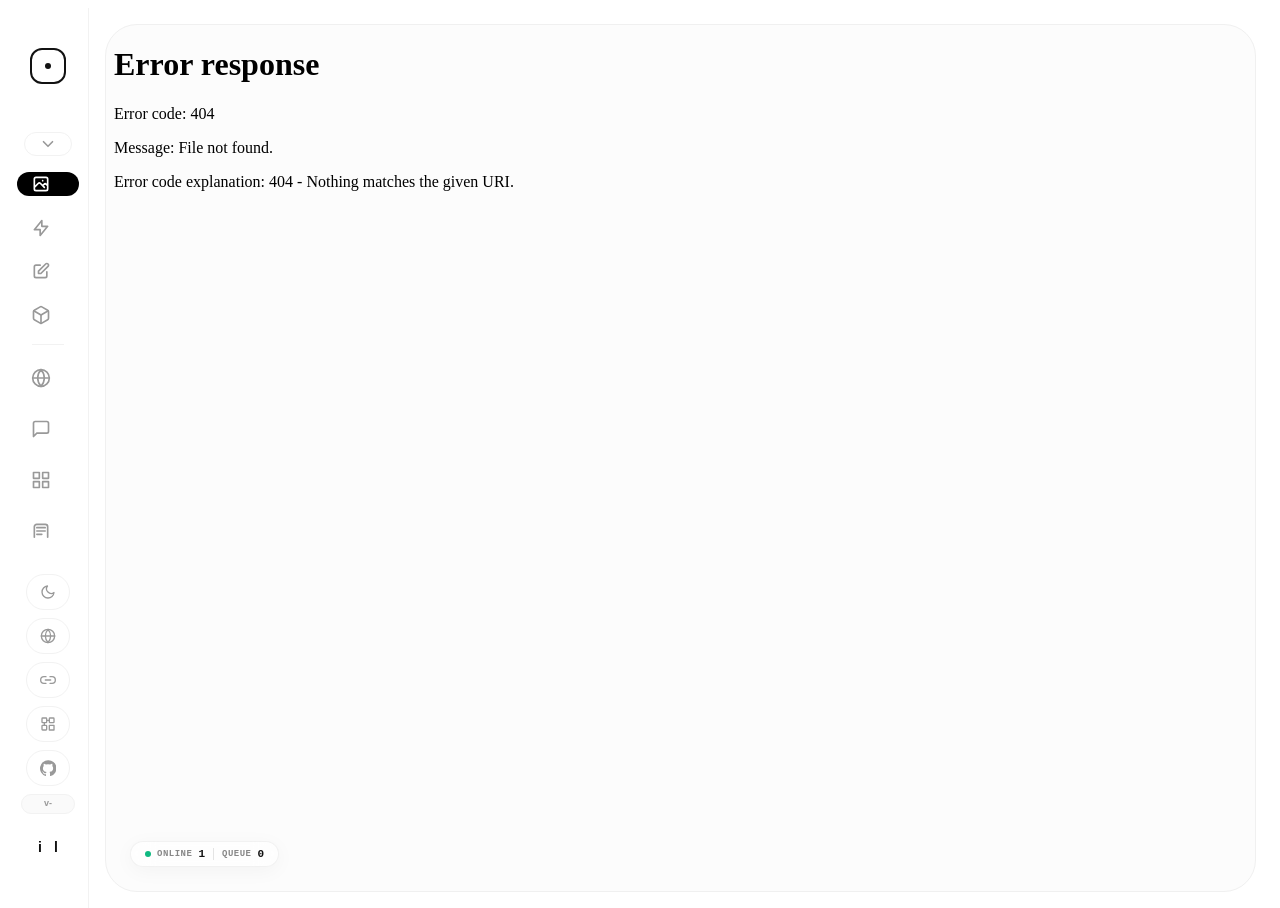
==== static/index.html @ 148c73e6 "feat: 提示词反推增强 + 焦点编辑 + 品牌更新 - 提示词反推支持 4 种风格(英文关键词/中文自然语言/Midjourney/一句话总结) - 反推生成的提示词节点记录来源图与风格,支持 ↻" ====
<!DOCTYPE html>
<html lang="zh-CN">

<head>
    <meta charset="UTF-8">
    <meta name="viewport" content="width=device-width, initial-scale=1.0">
    <link rel="icon" href="/static/images/logo.png" type="image/png">
    <title>AI Studio</title>
    <style>
        html.studio-route-booting body {
            visibility: hidden !important;
        }
    </style>
    <script>
        (function(){
            try {
                var theme = localStorage.getItem('studio_theme') || localStorage.getItem('canvas_theme') || 'light';
                if(theme === 'dark') {
                    document.documentElement.classList.add('studio-theme-dark');
                    document.documentElement.classList.add('theme-dark');
                }
                document.documentElement.classList.add('studio-route-booting');
            } catch(e) {}
        })();
    </script>
    <script src="/static/vendor/js/tailwindcss-cdn.js?v=2026.06.04"></script>
    <script src="/static/js/theme.js?v=2026.06.04"></script>
    <script src="/static/js/i18n.js?v=2026.06.04"></script>
    <style>
        @import url('/static/vendor/css/fonts.css?v=2026.06.04');

        /* 本地 Tailwind 工具类兜底：CDN 慢/未就绪时也能立刻给图标尺寸，避免首屏左侧栏空白 */
        .w-1\.5 { width: 0.375rem; }
        .h-1\.5 { height: 0.375rem; }
        .w-4 { width: 1rem; }
        .h-4 { height: 1rem; }
        .w-5 { width: 1.25rem; }
        .h-5 { height: 1.25rem; }
        .flex-shrink-0 { flex-shrink: 0; }
        .rounded-full { border-radius: 9999px; }
        .mb-12 { margin-bottom: 3rem; }
        .transition-colors { transition-property: color, background-color, border-color, fill, stroke; transition-duration: 150ms; transition-timing-function: cubic-bezier(0.4, 0, 0.2, 1); }
        .animate-pulse { animation: studio-pulse 2s cubic-bezier(0.4, 0, 0.6, 1) infinite; }
        @keyframes studio-pulse { 0%, 100% { opacity: 1; } 50% { opacity: .5; } }

        :root {
            --accent: #000000;
            --fluid-ease: cubic-bezier(0.3, 0, 0, 1);
            --bg: #ffffff;
            --sidebar-bg: #ffffff;
            --stage-bg: #fcfcfc;
            --border: #f2f2f2;
            --stage-border: #f0f0f0;
            --text: #121212;
            --muted: #999;
            --nav-hover-bg: #fafafa;
            --monitor-bg: rgba(255, 255, 255, 0.7);
            --monitor-border: rgba(0, 0, 0, 0.05);
            --monitor-shadow: rgba(0, 0, 0, 0.04);
            --divider: rgba(0, 0, 0, 0.1);
            --scrollbar: #d8d8d8;
            --scrollbar-hover: #c0c0c0;
            --author-name: #000;
            --social-icon: #ccc;
        }

        html.theme-dark,
        body.theme-dark {
            --bg: #0f141d;
            --sidebar-bg: #0f141d;
            --stage-bg: #111722;
            --border: #242d3b;
            --stage-border: #2a3444;
            --text: #e5e9f0;
            --muted: #8f9aab;
            --nav-hover-bg: #171d29;
            --monitor-bg: rgba(23, 29, 41, 0.82);
            --monitor-border: rgba(255, 255, 255, 0.08);
            --monitor-shadow: rgba(0, 0, 0, 0.3);
            --divider: rgba(255, 255, 255, 0.15);
            --scrollbar: #334155;
            --scrollbar-hover: #475569;
            --author-name: #e5e9f0;
            --social-icon: #64748b;
        }

        /* 极简滚动条 */
        html,
        body {
            overscroll-behavior: auto;
            height: 100%;
            overflow: hidden;
        }

        *::-webkit-scrollbar {
            width: 10px !important;
            height: 10px !important;
            background: transparent !important;
        }

        *::-webkit-scrollbar-track {
            background: transparent !important;
            border: none !important;
        }

        *::-webkit-scrollbar-thumb {
            background-color: var(--scrollbar) !important;
            border: 3px solid transparent !important;
            border-right-width: 3px !important;
            background-clip: padding-box !important;
            border-radius: 10px !important;
            min-height: 36px;
        }

        *::-webkit-scrollbar-thumb:hover {
            background-color: var(--scrollbar-hover) !important;
        }

        *::-webkit-scrollbar-corner {
            background: transparent !important;
        }

        * {
            scrollbar-width: thin !important;
            scrollbar-color: var(--scrollbar) transparent !important;
        }

        body {
            background: var(--bg);
            font-family: 'Space Grotesk', sans-serif;
            overflow: hidden;
            height: 100vh;
            color: var(--text);
            transition: background 0.3s, color 0.3s;
        }

        .app-shell {
            display: flex;
            width: 100%;
            height: 100vh;
            background: var(--bg);
            position: relative;
            transition: background 0.3s;
        }

        /* 侧边栏 */
        .sidebar {
            width: 80px;
            min-width: 80px;
            background: var(--sidebar-bg);
            display: flex;
            flex-direction: column;
            align-items: center;
            border-right: 1px solid var(--border);
            padding: 40px 0;
            transition: width 0.5s var(--fluid-ease) 0.5s, background 0.3s, border-color 0.3s;
            z-index: 50;
            overflow: hidden;
        }

        .sidebar:hover {
            width: 220px;
            transition-delay: 0s;
        }

        /* 首次加载时与 iframe 的 0.5s 淡入同步播放，避免侧栏"焊死"在原地造成视觉断层 */
        @keyframes sidebar-enter {
            from { opacity: 0; transform: translateX(-6px); }
            to { opacity: 1; transform: translateX(0); }
        }
        html:not(.studio-route-booting) .sidebar {
            animation: sidebar-enter 0.5s var(--fluid-ease);
        }

        .logo-ring {
            width: 36px;
            height: 36px;
            border: 2px solid var(--text);
            border-radius: 12px;
            background: transparent;
            padding: 0;
            color: var(--text);
            display: flex;
            align-items: center;
            justify-content: center;
            cursor: pointer;
            flex-shrink: 0;
            /* 仅保留 hover 真正会用到的属性过渡，避免 transition: all 因首屏属性补齐被意外触发 */
            transition: transform 0.6s var(--fluid-ease) 0.5s, border-radius 0.6s var(--fluid-ease) 0.5s, border-color 0.3s, background-color .18s, box-shadow .2s;
        }

        .sidebar:hover .logo-ring {
            transform: rotate(90deg);
            border-radius: 50%;
            transition-delay: 0s;
        }

        .logo-ring:hover,
        .logo-ring:focus-visible {
            background: var(--nav-hover-bg);
            border-color: var(--text);
            box-shadow: 0 0 0 4px rgba(148, 163, 184, .16), 0 10px 24px rgba(15, 23, 42, .08);
            outline: none;
        }

        .logo-ring:hover #logo-dot,
        .logo-ring:focus-visible #logo-dot {
            transform: scale(1.8);
        }

        .logo-ring:active {
            transform: scale(.94);
            transition-delay: 0s;
        }

        .sidebar:hover .logo-ring:active {
            transform: rotate(90deg) scale(.94);
        }

        #logo-dot {
            transition: transform .16s ease, background-color .16s ease, box-shadow .16s ease;
        }

        /* 导航项 */
        .nav-item {
            position: relative;
            width: 48px;
            height: 48px;
            margin: 10px 0;
            display: flex;
            align-items: center;
            justify-content: flex-start;
            border-radius: 18px;
            cursor: pointer;
            /* 只对 width 做带延迟的过渡（侧栏悬停展开效果）；background/color 不参与过渡，避免 active 切换时底色"流动" */
            transition: width 0.3s var(--fluid-ease) 0.5s;
            color: var(--muted);
            overflow: hidden;
            padding-left: 14px;
        }

        .sidebar:hover .nav-item {
            width: 190px;
            transition-delay: 0s;
        }

        .nav-item:hover {
            background: var(--nav-hover-bg);
            color: var(--text);
        }

        .nav-item.active {
            background: var(--accent);
            color: #fff;
        }

        html.theme-dark .nav-item.active,
        body.theme-dark .nav-item.active {
            background: #f1f5f9;
            color: #0f172a;
        }

        .nav-text {
            opacity: 0;
            margin-left: 16px;
            font-weight: 600;
            font-size: 14px;
            white-space: nowrap;
            transition: opacity 0.3s 0.5s;
        }

        .sidebar:hover .nav-text {
            opacity: 1;
            transition-delay: 0.1s;
        }

        .nav-fold-toggle {
            position: relative;
            width: 48px;
            height: 36px;
            margin: 0 0 6px;
            padding-left: 14px;
            border: 1px solid var(--border);
            border-radius: 16px;
            background: transparent;
            color: var(--muted);
            display: flex;
            align-items: center;
            justify-content: flex-start;
            cursor: pointer;
            overflow: hidden;
            transition: width 0.3s var(--fluid-ease) 0.5s, background-color 0.2s, color 0.2s, border-color 0.2s;
        }

        .sidebar:hover .nav-fold-toggle {
            width: 190px;
            transition-delay: 0s;
        }

        .nav-fold-toggle:hover {
            background: var(--nav-hover-bg);
            color: var(--text);
            border-color: var(--stage-border);
        }

        .nav-fold-icon {
            width: 18px;
            height: 18px;
            flex: 0 0 auto;
            transition: transform 0.25s var(--fluid-ease);
        }

        .nav-fold-toggle[aria-expanded="false"] .nav-fold-icon {
            transform: rotate(-90deg);
        }

        .nav-fold-group {
            width: 100%;
            max-height: 282px;
            opacity: 1;
            overflow: hidden;
            display: flex;
            flex-direction: column;
            align-items: center;
            transition: max-height 0.3s var(--fluid-ease), opacity 0.2s ease;
        }

        .nav-fold-group.is-collapsed {
            max-height: 0;
            opacity: 0;
            pointer-events: none;
        }

        .sidebar nav {
            width: 100%;
            min-height: 0;
            flex: 1 1 auto;
            overflow-y: auto;
            overflow-x: hidden;
            display: flex;
            flex-direction: column;
            align-items: center;
            padding: 0 0 6px;
            scrollbar-width: thin;
            scrollbar-color: rgba(148, 163, 184, .34) transparent;
        }

        .sidebar nav::-webkit-scrollbar { width: 4px; }
        .sidebar nav::-webkit-scrollbar-track { background: transparent; }
        .sidebar nav::-webkit-scrollbar-thumb {
            background: rgba(148, 163, 184, .34);
            border-radius: 999px;
        }

        /* 主舞台区 */
        .stage {
            flex: 1;
            background: var(--stage-bg);
            margin: 16px;
            border-radius: 32px;
            overflow: hidden;
            border: 1px solid var(--stage-border);
            position: relative;
            transition: background 0.3s, border-color 0.3s;
        }

        iframe {
            position: absolute;
            inset: 0;
            width: 100%;
            height: 100%;
            border: none;
            opacity: 0;
            transform: scale(1.02);
            filter: blur(4px);
            transition: all 0.5s var(--fluid-ease);
            pointer-events: none;
        }

        iframe.active {
            opacity: 1;
            transform: scale(1);
            filter: blur(0);
            pointer-events: auto;
        }

        /* 左下角监视器 */
        .nano-monitor {
            position: absolute;
            bottom: 24px;
            left: 24px;
            z-index: 100;
            display: flex;
            align-items: center;
            gap: 8px;
            background: var(--monitor-bg);
            backdrop-filter: blur(12px);
            padding: 6px 14px;
            border-radius: 16px;
            border: 1px solid var(--monitor-border);
            box-shadow: 0 4px 20px var(--monitor-shadow);
            font-family: monospace;
            transition: all 0.4s var(--fluid-ease);
        }

        .nano-monitor.is-busy {
            background: #000;
            color: #fff;
            border-color: rgba(255, 255, 255, 0.1);
            box-shadow: 0 8px 30px rgba(0, 0, 0, 0.2);
        }

        .stat-group {
            display: flex;
            align-items: center;
            gap: 6px;
            font-size: 11px;
            font-weight: 700;
            color: var(--text);
        }

        .nano-monitor.is-busy .stat-group {
            color: #fff;
        }

        .divider {
            width: 1px;
            height: 12px;
            background: var(--divider);
        }

        .is-busy .divider {
            background: rgba(255, 255, 255, 0.2);
        }

        .pulse-dot {
            width: 6px;
            height: 6px;
            border-radius: 50%;
            background: #10b981;
        }

        .spinner-nano {
            width: 10px;
            height: 10px;
            border: 2px solid rgba(255, 255, 255, 0.2);
            border-top-color: #fff;
            border-radius: 50%;
            animation: spin 0.8s linear infinite;
            display: none;
        }

        .is-busy .spinner-nano { display: block; }
        .is-busy .pulse-dot { display: none; }

        @keyframes spin {
            to { transform: rotate(360deg); }
        }

        .label-nano {
            text-transform: uppercase;
            letter-spacing: 0.5px;
            opacity: 0.5;
            font-size: 9px;
        }

        /* 作者组件 */
        .author-box {
            width: 100%;
            height: 60px;
            position: relative;
            display: flex;
            align-items: center;
            justify-content: center;
            overflow: hidden;
        }

        .dx-letter {
            position: absolute;
            font-size: 14px;
            font-weight: 800;
            color: var(--text);
            /* 只过渡 hover 时真正改的 transform/opacity，避免 all 触发延迟 */
            transition: transform 0.5s var(--fluid-ease) 0.4s, opacity 0.5s var(--fluid-ease) 0.4s;
            z-index: 10;
        }

        .letter-d { transform: translateX(-8px); }
        .letter-x { transform: translateX(8px); }

        .sidebar:hover .letter-d {
            transform: translateX(-120px);
            opacity: 0;
            transition-delay: 0s;
        }

        .sidebar:hover .letter-x {
            transform: translateX(120px);
            opacity: 0;
            transition-delay: 0s;
        }

        .author-content-wrap {
            display: flex;
            flex-direction: column;
            align-items: center;
            opacity: 0;
            transform: scale(0.9);
            transition: all 0.4s var(--fluid-ease) 0s;
            pointer-events: none;
        }

        .sidebar:hover .author-content-wrap {
            opacity: 1;
            transform: scale(1);
            transition-delay: 0.2s;
            pointer-events: auto;
        }

        .author-name-lite {
            font-size: 12px;
            font-weight: 700;
            margin-bottom: 8px;
            color: var(--author-name);
        }

        .social-row-lite { display: flex; gap: 12px; }

        .social-icon-lite {
            color: var(--social-icon);
            transition: color 0.2s, transform 0.2s;
        }

        .social-icon-lite:hover {
            color: var(--text);
            transform: translateY(-1px);
        }

        .side-actions {
            margin-top:12px;
            margin-bottom:12px;
            display:flex;
            flex-direction:column;
            align-items:center;
            gap:8px;
            width:100%;
            flex:0 0 auto;
        }

        .side-pill {
            width:44px;
            height:36px;
            border-radius:999px;
            background: transparent;
            border: 1px solid var(--border);
            color: var(--muted);
            display: flex;
            align-items: center;
            justify-content: center;
            cursor: pointer;
            /* 只过渡 hover/激活会改的属性，避免 all 触发延迟 */
            transition: width 0.3s var(--fluid-ease) 0.5s, gap 0.3s var(--fluid-ease) 0.5s, background-color 0.2s, color 0.2s, border-color 0.2s;
            flex-shrink: 0;
            overflow:hidden;
            gap:8px;
            position:relative;
        }

        .sidebar:hover .side-pill {
            width: 170px;
            transition-delay: 0s;
        }

        .side-pill:hover {
            background: var(--nav-hover-bg);
            color: var(--text);
            border-color: var(--stage-border);
        }

        .side-pill.active {
            background: var(--text);
            color: var(--bg);
            border-color: var(--text);
        }

        .side-pill.update-available {
            border-color:#22c55e;
            color:#16a34a;
            overflow:visible;
        }

        html.theme-dark .side-pill.update-available,
        body.theme-dark .side-pill.update-available {
            border-color:#86efac;
            color:#86efac;
        }

        .side-pill.update-available::after {
            content:"NEW";
            position:absolute;
            top:-7px;
            right:-9px;
            min-width:28px;
            height:16px;
            padding:0 5px;
            border-radius:999px;
            background:#22c55e;
            display:flex;
            align-items:center;
            justify-content:center;
            color:#fff;
            font-size:9px;
            font-weight:900;
            letter-spacing:.02em;
            box-shadow:0 6px 16px rgba(34,197,94,.28), 0 0 0 3px rgba(34,197,94,.12);
            pointer-events:none;
        }

        html.theme-dark .side-pill.update-available::after,
        body.theme-dark .side-pill.update-available::after {
            background:#4ade80;
            color:#052e16;
            box-shadow:0 6px 16px rgba(74,222,128,.22), 0 0 0 3px rgba(74,222,128,.12);
        }

        .side-pill svg { width: 16px; height: 16px; flex:0 0 auto; }
        .side-pill-text {
            opacity:0;
            max-width:0;
            font-size:12px;
            font-weight:800;
            letter-spacing:.02em;
            white-space:nowrap;
            overflow:hidden;
            transition: opacity 0.3s 0.5s, max-width 0.3s var(--fluid-ease) 0.5s;
        }
        .sidebar:hover .side-pill-text {
            opacity:1;
            max-width:120px;
            transition-delay:.15s;
        }
        /* 折叠态去除 gap，避免图标被推偏 */
        .side-pill { gap:0; }
        .sidebar:hover .side-pill { gap:8px; }

        .project-version-badge {
            width:44px;
            min-height:18px;
            padding:0 4px;
            border-radius:999px;
            border:1px solid var(--border);
            background:var(--nav-hover-bg);
            color:var(--muted);
            display:flex;
            align-items:center;
            justify-content:center;
            font-size:9px;
            font-weight:800;
            line-height:1;
            white-space:nowrap;
            overflow:hidden;
            cursor:pointer;
            transition:width 0.3s var(--fluid-ease) 0.5s, color .2s, border-color .2s, background-color .2s;
        }
        .project-version-badge:hover { color:var(--text); border-color:var(--accent, #6366f1); }
        .project-version-badge.checking { opacity:.6; animation:badge-pulse 1s ease-in-out infinite; }
        @keyframes badge-pulse { 0%,100%{opacity:.5;} 50%{opacity:1;} }

        .sidebar:hover .project-version-badge {
            width:170px;
            transition-delay:0s;
        }

        .project-version-full { display:none; }
        .sidebar:hover .project-version-compact { display:none; }
        .sidebar:hover .project-version-full { display:inline; }

        .update-now-btn {
            display:none;
            width:56px;
            min-height:24px;
            padding:0 7px;
            border-radius:999px;
            border:1px solid rgba(34,197,94,.35);
            background:rgba(34,197,94,.1);
            color:#16a34a;
            align-items:center;
            justify-content:center;
            gap:5px;
            font-size:9px;
            font-weight:900;
            overflow:hidden;
            transition:width 0.3s var(--fluid-ease) 0.5s, background-color .2s, color .2s, border-color .2s;
        }
        .update-now-btn.show { display:flex; }
        .sidebar:hover .update-now-btn { width:170px; transition-delay:0s; }
        .update-now-btn:hover { background:#16a34a; color:#fff; border-color:#16a34a; }
        .update-now-btn[disabled] { opacity:.7; cursor:wait; }
        .update-now-btn svg { display:none; width:14px; height:14px; flex:0 0 auto; }
        .sidebar:hover .update-now-btn svg { display:block; }
        .update-now-text {
            opacity:1;
            max-width:42px;
            white-space:nowrap;
            overflow:hidden;
            transition: opacity 0.3s 0.5s, max-width 0.3s var(--fluid-ease) 0.5s;
        }
        .update-action-prefix { display:none; }
        .update-version-full { display:none; }
        .sidebar:hover .update-version-compact { display:none; }
        .sidebar:hover .update-version-full { display:inline; }
        .sidebar:hover .update-action-prefix { display:inline; }
        .sidebar:hover .update-now-text { max-width:130px; transition-delay:.15s; }
        .update-now-btn.show + .project-version-badge { display:none; }
        html.theme-dark .update-now-btn,
        body.theme-dark .update-now-btn {
            border-color:rgba(134,239,172,.42);
            background:rgba(74,222,128,.12);
            color:#86efac;
        }
        html.theme-dark .update-now-btn:hover,
        body.theme-dark .update-now-btn:hover {
            background:#86efac;
            border-color:#86efac;
            color:#052e16;
        }

        @media (max-height: 760px) {
            .sidebar { padding: 18px 0 14px; }
            .logo-ring { margin-bottom: 16px !important; }
            .nav-item {
                height: 42px;
                margin: 5px 0;
                border-radius: 15px;
            }
            .nav-fold-toggle {
                height: 32px;
                margin-bottom: 4px;
                border-radius: 14px;
            }
            .nav-fold-group { max-height: 282px; }
            .side-actions {
                margin-top:8px;
                margin-bottom:0;
                gap:5px;
                padding-top:8px;
                border-top:1px solid var(--border);
            }
            .side-pill {
                height:30px;
                width:40px;
            }
            .project-version-badge { width:40px; min-height:16px; font-size:8px; }
            .update-now-btn.show { min-height:22px; width:48px; }
            .author-box { display:none; }
        }

        @media (max-height: 660px) {
            .sidebar { padding: 12px 0; }
            .logo-ring {
                width:32px;
                height:32px;
                border-radius:10px;
                margin-bottom:10px !important;
            }
            .nav-item {
                height:38px;
                margin:3px 0;
                border-radius:14px;
            }
            .nav-fold-toggle { height:30px; }
            .nav-fold-group { max-height: 252px; }
            .side-actions {
                gap:4px;
                padding-top:6px;
            }
            .side-pill {
                height:30px;
                width:38px;
            }
            .side-pill svg { width:15px; height:15px; }
            .project-version-badge,
            .update-now-btn.show { display:none; }
        }

        .studio-modal[hidden] {
            display:none !important;
        }

        .studio-modal {
            position:fixed;
            inset:0;
            z-index:500;
            display:flex;
            align-items:center;
            justify-content:center;
            padding:24px;
            background:rgba(15,23,42,.38);
            backdrop-filter:blur(10px);
        }

        .studio-modal-panel {
            width:min(560px, 100%);
            max-height:min(760px, calc(100vh - 48px));
            display:flex;
            flex-direction:column;
            overflow:hidden;
            border-radius:8px;
            border:1px solid rgba(15,23,42,.1);
            background:#fff;
            color:#111827;
            box-shadow:0 24px 70px rgba(15,23,42,.24);
        }

        .studio-modal-head {
            display:flex;
            align-items:flex-start;
            justify-content:space-between;
            gap:16px;
            padding:20px 20px 14px;
            border-bottom:1px solid #eef2f7;
        }

        .studio-modal-kicker {
            font-size:11px;
            font-weight:900;
            letter-spacing:.08em;
            color:#16a34a;
            text-transform:uppercase;
            margin-bottom:6px;
        }

        .studio-modal-title {
            font-size:20px;
            line-height:1.25;
            font-weight:900;
            margin:0;
            letter-spacing:0;
        }

        .studio-modal-close {
            width:32px;
            height:32px;
            border-radius:8px;
            border:1px solid #e5e7eb;
            background:#fff;
            color:#64748b;
            display:flex;
            align-items:center;
            justify-content:center;
            cursor:pointer;
            flex:0 0 auto;
        }

        .studio-modal-close:hover {
            color:#111827;
            border-color:#cbd5e1;
            background:#f8fafc;
        }

        .studio-modal-body {
            padding:18px 20px;
            overflow:auto;
        }

        .studio-modal-copy {
            margin:0 0 14px;
            color:#475569;
            font-size:13px;
            line-height:1.7;
        }

        .update-modal-summary {
            display:flex;
            align-items:flex-start;
            gap:10px;
            margin-top:16px;
            padding:12px;
            border:1px solid #e5e7eb;
            border-radius:8px;
            background:#f8fafc;
            color:#334155;
            font-size:12px;
            line-height:1.55;
        }

        .update-modal-summary strong {
            display:block;
            color:#111827;
            margin-bottom:2px;
            font-size:12px;
        }

        .update-modal-dot {
            width:9px;
            height:9px;
            margin-top:4px;
            border-radius:99px;
            background:#94a3b8;
            flex:0 0 auto;
        }

        .update-modal-summary.ok .update-modal-dot { background:#22c55e; }
        .update-modal-summary.warn .update-modal-dot { background:#f59e0b; }
        .update-modal-summary.fail .update-modal-dot { background:#ef4444; }

        /* 更新弹窗：双卡片需要更宽的面板，避免左右布局被裁剪 */
        #project-update-modal .studio-modal-panel { width:min(880px, 100%); max-height:min(840px, calc(100vh - 48px)); }
        .update-source-list { display:grid; grid-template-columns:1fr 1fr; gap:12px; margin-top:14px; align-items:stretch; }
        @media (max-width: 720px) { .update-source-list { grid-template-columns:1fr; } }
        .update-source-card { width:100%; min-width:0; border:1px solid #e5e7eb; border-radius:10px; background:#fff; color:#111827; text-align:left; padding:12px; display:flex; flex-direction:column; gap:10px; cursor:pointer; transition:border-color .16s ease, box-shadow .16s ease, transform .16s ease, background .16s ease; }
        .update-source-card:hover { transform:translateY(-1px); border-color:#cbd5e1; box-shadow:0 12px 28px rgba(15,23,42,.08); }
        .update-source-card.active { border-color:#16a34a; box-shadow:0 0 0 2px rgba(22,163,74,.20); background:#f0fdf4; }
        .update-source-head { display:flex; align-items:center; justify-content:space-between; gap:10px; }
        .update-source-title { min-width:0; display:flex; flex-direction:column; gap:4px; }
        .update-source-title strong { color:#111827; font-size:13px; line-height:1.2; font-weight:950; }
        .update-source-title span { color:#64748b; font-size:11px; line-height:1.35; font-weight:700; }
        .update-source-head-right { flex:0 0 auto; display:flex; align-items:center; gap:8px; }
        .update-source-check { display:none; flex:0 0 auto; width:22px; height:22px; border-radius:999px; background:#16a34a; color:#fff; align-items:center; justify-content:center; }
        .update-source-check svg { width:14px; height:14px; }
        .update-source-card.active .update-source-check { display:flex; }
        .update-source-badge { flex:0 0 auto; min-width:56px; height:24px; border-radius:999px; background:#f1f5f9; color:#64748b; display:flex; align-items:center; justify-content:center; padding:0 9px; font-size:10px; font-weight:900; }
        .update-source-badge.ok { background:#16a34a; color:#fff; }
        .update-source-badge.bad { background:#dc2626; color:#fff; }
        .connectivity-list { display:grid; gap:8px; min-width:0; }

        .connectivity-row {
            display:grid;
            grid-template-columns:12px minmax(0, 1fr) auto;
            align-items:center;
            gap:10px;
            min-height:42px;
            padding:9px 10px;
            border:1px solid #eef2f7;
            border-radius:8px;
            background:#fff;
        }
        .connectivity-row > div { min-width:0; }

        .connectivity-indicator {
            width:9px;
            height:9px;
            border-radius:99px;
            background:#94a3b8;
        }

        .connectivity-row.ok .connectivity-indicator { background:#22c55e; }
        .connectivity-row.fail .connectivity-indicator { background:#ef4444; }
        .connectivity-row.pending .connectivity-indicator {
            background:#94a3b8;
            animation: studio-pulse 1s ease-in-out infinite;
        }

        .connectivity-name {
            font-size:12px;
            font-weight:900;
            color:#111827;
            line-height:1.25;
        }

        .connectivity-url {
            margin-top:3px;
            max-width:100%;
            overflow:hidden;
            text-overflow:ellipsis;
            white-space:nowrap;
            font-size:10px;
            color:#94a3b8;
        }

        .connectivity-status {
            justify-self:end;
            font-size:11px;
            font-weight:900;
            color:#64748b;
            white-space:nowrap;
        }
        .connectivity-row.ok .connectivity-status { color:#16a34a; }
        .connectivity-row.fail .connectivity-status { color:#ef4444; }

        .connectivity-error {
            grid-column:2 / 4;
            margin-top:-4px;
            color:#ef4444;
            font-size:11px;
            line-height:1.45;
            word-break:break-word;
        }

        .studio-modal-actions {
            display:flex;
            justify-content:flex-end;
            gap:10px;
            padding:14px 20px 18px;
            border-top:1px solid #eef2f7;
            background:#fff;
        }

        .studio-modal-btn {
            min-height:36px;
            padding:0 14px;
            border-radius:8px;
            border:1px solid #e5e7eb;
            background:#fff;
            color:#334155;
            display:inline-flex;
            align-items:center;
            justify-content:center;
            gap:7px;
            font-size:12px;
            font-weight:900;
            cursor:pointer;
        }

        .studio-modal-btn svg {
            width:15px;
            height:15px;
            flex:0 0 auto;
        }

        .studio-modal-btn:hover {
            background:#f8fafc;
            border-color:#cbd5e1;
        }

        #connectivity-test-btn {
            border-color:rgba(37,99,235,.24);
            background:#eff6ff;
            color:#1d4ed8;
            transition:transform .16s ease, background-color .18s ease, border-color .18s ease, color .18s ease, box-shadow .18s ease;
        }

        #connectivity-test-btn:hover {
            transform:translateY(-1px);
            border-color:#2563eb;
            background:#2563eb;
            color:#fff;
            box-shadow:0 10px 22px rgba(37,99,235,.20);
        }

        #connectivity-test-btn:hover svg {
            transform:rotate(24deg);
        }

        #connectivity-test-btn:active {
            transform:translateY(0);
            box-shadow:0 5px 12px rgba(37,99,235,.16);
        }

        #connectivity-test-btn svg {
            transition:transform .18s ease;
        }

        .studio-modal-btn.primary {
            background:#111827;
            border-color:#111827;
            color:#fff;
        }

        .studio-modal-btn.primary:hover {
            background:#16a34a;
            border-color:#16a34a;
        }

        .studio-modal-btn[disabled] {
            opacity:.58;
            cursor:wait;
        }

        html.theme-dark .studio-modal,
        body.theme-dark .studio-modal {
            background:rgba(2,6,23,.56);
        }

        html.theme-dark .studio-modal-panel,
        body.theme-dark .studio-modal-panel,
        html.theme-dark .studio-modal-close,
        body.theme-dark .studio-modal-close,
        html.theme-dark .connectivity-row,
        body.theme-dark .connectivity-row,
        html.theme-dark .studio-modal-actions,
        body.theme-dark .studio-modal-actions,
        html.theme-dark .studio-modal-btn,
        body.theme-dark .studio-modal-btn {
            background:#111216;
            border-color:#25262b;
            color:#e8e8ea;
        }

        html.theme-dark .update-source-card,
        body.theme-dark .update-source-card {
            background:#111216;
            border-color:#25262b;
            color:#e8e8ea;
        }

        html.theme-dark .update-source-card.active,
        body.theme-dark .update-source-card.active {
            border-color:#22c55e;
            box-shadow:0 0 0 2px rgba(34,197,94,.35);
            background:rgba(34,197,94,.12);
        }

        html.theme-dark .studio-modal-head,
        body.theme-dark .studio-modal-head,
        html.theme-dark .studio-modal-actions,
        body.theme-dark .studio-modal-actions {
            border-color:#25262b;
        }

        html.theme-dark .studio-modal-copy,
        body.theme-dark .studio-modal-copy,
        html.theme-dark .connectivity-status,
        body.theme-dark .connectivity-status {
            color:#8f9aab;
        }

        html.theme-dark .update-modal-summary,
        body.theme-dark .update-modal-summary {
            background:#0c0d10;
            border-color:#25262b;
            color:#9aa6b8;
        }

        html.theme-dark .update-modal-summary strong,
        body.theme-dark .update-modal-summary strong,
        html.theme-dark .update-source-title strong,
        body.theme-dark .update-source-title strong,
        html.theme-dark .connectivity-name,
        body.theme-dark .connectivity-name {
            color:#e8e8ea;
        }

        html.theme-dark .update-source-title span,
        body.theme-dark .update-source-title span {
            color:#8f9aab;
        }

        html.theme-dark .studio-modal-btn.primary,
        body.theme-dark .studio-modal-btn.primary {
            background:#d8dee9;
            border-color:#d8dee9;
            color:#10141d;
        }

        html.theme-dark #connectivity-test-btn,
        body.theme-dark #connectivity-test-btn {
            background:rgba(96,165,250,.12);
            border-color:rgba(96,165,250,.34);
            color:#93c5fd;
        }

        html.theme-dark #connectivity-test-btn:hover,
        body.theme-dark #connectivity-test-btn:hover {
            background:#60a5fa;
            border-color:#60a5fa;
            color:#07111f;
            box-shadow:0 10px 24px rgba(96,165,250,.18);
        }

        html.theme-dark .studio-modal-btn.primary:hover,
        body.theme-dark .studio-modal-btn.primary:hover {
            background:#86efac;
            border-color:#86efac;
            color:#052e16;
        }

        @media (max-width: 640px) {
            .studio-modal {
                align-items:flex-end;
                padding:12px;
            }
            .studio-modal-panel {
                max-height:calc(100vh - 24px);
            }
            .studio-modal-actions {
                flex-wrap:wrap;
            }
            .studio-modal-btn {
                flex:1 1 130px;
            }
        }

        .sidebar.is-pinned {
            width: 220px;
            transition-delay: 0s;
        }
        .sidebar.is-pinned .logo-ring {
            transform: rotate(90deg);
            border-radius: 50%;
            transition-delay: 0s;
            background: var(--nav-hover-bg);
            color: var(--text);
            box-shadow: 0 0 0 4px rgba(148, 163, 184, .10);
        }
        .sidebar.is-pinned #logo-dot {
            background: var(--text) !important;
            transform: scale(1.35);
            box-shadow: 0 0 0 4px rgba(148, 163, 184, .16);
        }
        .sidebar.is-pinned .logo-ring:hover,
        .sidebar.is-pinned .logo-ring:focus-visible {
            box-shadow: 0 0 0 5px rgba(148, 163, 184, .14);
        }
        .sidebar.is-pinned .nav-item,
        .sidebar.is-pinned .nav-fold-toggle {
            width: 190px;
            transition-delay: 0s;
        }
        .sidebar.is-pinned .nav-text {
            opacity: 1;
            transition-delay: 0.1s;
        }
        .sidebar.is-pinned .letter-d {
            transform: translateX(-120px);
            opacity: 0;
            transition-delay: 0s;
        }
        .sidebar.is-pinned .letter-x {
            transform: translateX(120px);
            opacity: 0;
            transition-delay: 0s;
        }
        .sidebar.is-pinned .author-content-wrap {
            opacity: 1;
            transform: scale(1);
            transition-delay: 0.2s;
            pointer-events: auto;
        }
        .sidebar.is-pinned .side-pill {
            width: 170px;
            gap: 8px;
            transition-delay: 0s;
        }
        .sidebar.is-pinned .side-pill-text {
            opacity: 1;
            max-width: 120px;
            transition-delay: .15s;
        }
        .sidebar.is-pinned .project-version-badge,
        .sidebar.is-pinned .update-now-btn {
            width: 170px;
            transition-delay: 0s;
        }
        .sidebar.is-pinned .project-version-compact,
        .sidebar.is-pinned .update-version-compact {
            display: none;
        }
        .sidebar.is-pinned .project-version-full,
        .sidebar.is-pinned .update-version-full,
        .sidebar.is-pinned .update-action-prefix {
            display: inline;
        }
        .sidebar.is-pinned .update-now-btn svg {
            display: block;
        }
        .sidebar.is-pinned .update-now-text {
            max-width: 130px;
            transition-delay: .15s;
        }

        .sidebar.is-collapsing:hover {
            width: 80px;
        }
        .sidebar.is-collapsing:hover .logo-ring {
            transform: none;
            border-radius: 12px;
            background: transparent;
        }
        .sidebar.is-collapsing:hover .nav-item,
        .sidebar.is-collapsing:hover .nav-fold-toggle {
            width: 48px;
        }
        .sidebar.is-collapsing:hover .nav-text {
            opacity: 0;
        }
        .sidebar.is-collapsing:hover .letter-d {
            transform: translateX(-8px);
            opacity: 1;
        }
        .sidebar.is-collapsing:hover .letter-x {
            transform: translateX(8px);
            opacity: 1;
        }
        .sidebar.is-collapsing:hover .author-content-wrap {
            opacity: 0;
            transform: scale(0.9);
            pointer-events: none;
        }
        .sidebar.is-collapsing:hover .side-pill {
            width: 44px;
            gap: 0;
        }
        .sidebar.is-collapsing:hover .side-pill-text {
            opacity: 0;
            max-width: 0;
        }
        .sidebar.is-collapsing:hover .project-version-badge {
            width: 44px;
        }
        .sidebar.is-collapsing:hover .project-version-compact,
        .sidebar.is-collapsing:hover .update-version-compact {
            display: inline;
        }
        .sidebar.is-collapsing:hover .project-version-full,
        .sidebar.is-collapsing:hover .update-version-full,
        .sidebar.is-collapsing:hover .update-action-prefix {
            display: none;
        }
        .sidebar.is-collapsing:hover .update-now-btn {
            width: 56px;
        }
        .sidebar.is-collapsing:hover .update-now-btn svg {
            display: none;
        }
        .sidebar.is-collapsing:hover .update-now-text {
            max-width: 42px;
        }
    </style>
</head>

<body>

    <div class="app-shell">
        <aside class="sidebar" id="studioSidebar">
            <button class="logo-ring mb-12" id="sidebarLogoToggle" type="button" onclick="toggleSidebarPinned(event)" aria-pressed="false" title="固定导航栏">
                <div class="w-1.5 h-1.5 rounded-full transition-colors" id="logo-dot" style="background:var(--text)"></div>
            </button>

            <nav>
                <button class="nav-fold-toggle" id="local-nav-toggle" type="button" onclick="toggleLocalNav()" aria-expanded="true" title="折叠本地功能">
                    <svg class="nav-fold-icon" fill="none" stroke="currentColor" viewBox="0 0 24 24" stroke-width="2.2" stroke-linecap="round" stroke-linejoin="round" aria-hidden="true">
                        <polyline points="6 9 12 15 18 9"></polyline>
                    </svg>
                    <span class="nav-text" data-i18n="nav.localTools">本地功能</span>
                </button>

                <div class="nav-fold-group" id="local-nav-group">
                    <div class="nav-item active" onclick="switchUI(this, 'zimage')">
                        <svg class="w-5 h-5 flex-shrink-0" fill="none" stroke="currentColor" viewBox="0 0 24 24">
                            <path d="M4 16l4.586-4.586a2 2 0 012.828 0L16 16m-2-2l1.587-1.587a2 2 0 012.828 0L20 14m-6-6h.01M6 20h12a2 2 0 002-2V6a2 2 0 00-2-2H6a2 2 0 00-2 2v12a2 2 0 002 2z" stroke-width="2" stroke-linecap="round" stroke-linejoin="round"></path>
                        </svg>
                        <span class="nav-text" data-i18n="nav.textToImage">文生图</span>
                    </div>
                    <div class="nav-item" onclick="switchUI(this, 'enhance')">
                        <svg class="w-5 h-5 flex-shrink-0" fill="none" stroke="currentColor" viewBox="0 0 24 24">
                            <path d="M13 10V3L4 14h7v7l9-11h-7z" stroke-width="2" stroke-linecap="round" stroke-linejoin="round"></path>
                        </svg>
                        <span class="nav-text" data-i18n="nav.enhance">细节增强</span>
                    </div>
                    <div class="nav-item" onclick="switchUI(this, 'klein')">
                        <svg class="w-5 h-5 flex-shrink-0" fill="none" stroke="currentColor" viewBox="0 0 24 24">
                            <path d="M11 5H6a2 2 0 00-2 2v11a2 2 0 002 2h11a2 2 0 002-2v-5m-1.414-9.414a2 2 0 112.828 2.828L11.828 15H9v-2.828l8.586-8.586z" stroke-width="2" stroke-linecap="round" stroke-linejoin="round"></path>
                        </svg>
                        <span class="nav-text" data-i18n="nav.imageEdit">图片编辑</span>
                    </div>
                    <div class="nav-item" onclick="switchUI(this, 'angle')">
                        <svg class="w-5 h-5 flex-shrink-0" fill="none" stroke="currentColor" viewBox="0 0 24 24" stroke-width="2" stroke-linecap="round" stroke-linejoin="round">
                            <path d="M21 16V8a2 2 0 0 0-1-1.73l-7-4a2 2 0 0 0-2 0l-7 4A2 2 0 0 0 3 8v8a2 2 0 0 0 1 1.73l7 4a2 2 0 0 0 2 0l7-4A2 2 0 0 0 21 16z"></path>
                            <polyline points="3.27 6.96 12 12.01 20.73 6.96"></polyline>
                            <line x1="12" y1="22.08" x2="12" y2="12"></line>
                        </svg>
                        <span class="nav-text" data-i18n="nav.angle">角度控制</span>
                    </div>
                </div>

                <!-- 分隔线 -->
                <div style="width:32px;height:1px;background:var(--border);margin:8px auto;transition:background 0.3s;"></div>

                <div class="nav-item" onclick="switchUI(this, 'online')">
                    <svg class="w-5 h-5 flex-shrink-0" fill="none" stroke="currentColor" viewBox="0 0 24 24" stroke-width="2" stroke-linecap="round" stroke-linejoin="round">
                        <path d="M12 2a10 10 0 1 0 0 20A10 10 0 0 0 12 2z"></path>
                        <path d="M2 12h20M12 2a15.3 15.3 0 0 1 4 10 15.3 15.3 0 0 1-4 10 15.3 15.3 0 0 1-4-10 15.3 15.3 0 0 1 4-10z"></path>
                    </svg>
                    <span class="nav-text" data-i18n="nav.online">在线生图</span>
                </div>
                <div class="nav-item" onclick="switchUI(this, 'gpt-chat')">
                    <svg class="w-5 h-5 flex-shrink-0" fill="none" stroke="currentColor" viewBox="0 0 24 24" stroke-width="2" stroke-linecap="round" stroke-linejoin="round">
                        <path d="M21 15a2 2 0 0 1-2 2H7l-4 4V5a2 2 0 0 1 2-2h14a2 2 0 0 1 2 2z"></path>
                    </svg>
                    <span class="nav-text" data-i18n="nav.gpt">GPT 对话</span>
                </div>
                <div class="nav-item" onclick="switchUI(this, 'canvas')">
                    <svg class="w-5 h-5 flex-shrink-0" fill="none" stroke="currentColor" viewBox="0 0 24 24" stroke-width="2" stroke-linecap="round" stroke-linejoin="round">
                        <rect x="3" y="3" width="7" height="7"></rect>
                        <rect x="14" y="3" width="7" height="7"></rect>
                        <rect x="14" y="14" width="7" height="7"></rect>
                        <rect x="3" y="14" width="7" height="7"></rect>
                    </svg>
                    <span class="nav-text" data-i18n="nav.canvas">无限画布</span>
                </div>
                <div class="nav-item" onclick="switchUI(this, 'asset-manager')">
                    <svg class="w-5 h-5 flex-shrink-0" fill="none" stroke="currentColor" viewBox="0 0 24 24" stroke-width="2" stroke-linecap="round" stroke-linejoin="round">
                        <path d="M4 19.5V6.8A2.8 2.8 0 0 1 6.8 4h10.4A2.8 2.8 0 0 1 20 6.8v12.7"></path>
                        <path d="M7 8h10"></path>
                        <path d="M7 12h10"></path>
                        <path d="M7 16h6"></path>
                    </svg>
                    <span class="nav-text" data-i18n="nav.assetManager">素材库</span>
                </div>
            </nav>

            <div class="side-actions">
                <button class="side-pill" onclick="toggleTheme()" id="theme-toggle-btn" type="button" title="切换夜间模式">
                    <svg id="icon-moon" fill="none" stroke="currentColor" viewBox="0 0 24 24" stroke-width="2" stroke-linecap="round" stroke-linejoin="round">
                        <path d="M21 12.79A9 9 0 1 1 11.21 3 7 7 0 0 0 21 12.79z"></path>
                    </svg>
                    <svg id="icon-sun" style="display:none" fill="none" stroke="currentColor" viewBox="0 0 24 24" stroke-width="2" stroke-linecap="round" stroke-linejoin="round">
                        <circle cx="12" cy="12" r="5"></circle>
                        <line x1="12" y1="1" x2="12" y2="3"></line>
                        <line x1="12" y1="21" x2="12" y2="23"></line>
                        <line x1="4.22" y1="4.22" x2="5.64" y2="5.64"></line>
                        <line x1="18.36" y1="18.36" x2="19.78" y2="19.78"></line>
                        <line x1="1" y1="12" x2="3" y2="12"></line>
                        <line x1="21" y1="12" x2="23" y2="12"></line>
                        <line x1="4.22" y1="19.78" x2="5.64" y2="18.36"></line>
                        <line x1="18.36" y1="5.64" x2="19.78" y2="4.22"></line>
                    </svg>
                    <span class="side-pill-text" data-i18n="common.darkMode">黑夜模式</span>
                </button>
                <button class="side-pill" onclick="toggleLanguage()" id="lang-toggle-btn" type="button" title="Language">
                    <svg fill="none" stroke="currentColor" viewBox="0 0 24 24" stroke-width="2" stroke-linecap="round" stroke-linejoin="round">
                        <circle cx="12" cy="12" r="10"></circle>
                        <path d="M2 12h20"></path>
                        <path d="M12 2a15.3 15.3 0 0 1 4 10 15.3 15.3 0 0 1-4 10 15.3 15.3 0 0 1-4-10 15.3 15.3 0 0 1 4-10z"></path>
                    </svg>
                    <span class="side-pill-text" data-i18n="common.language">中文</span>
                </button>
                <button class="side-pill" onclick="switchUI(this, 'api-settings')" type="button" title="API 设置">
                    <svg fill="none" stroke="currentColor" viewBox="0 0 24 24" stroke-width="2" stroke-linecap="round" stroke-linejoin="round">
                        <path d="M15 7h3a5 5 0 0 1 0 10h-3"></path>
                        <path d="M9 17H6A5 5 0 0 1 6 7h3"></path>
                        <line x1="8" y1="12" x2="16" y2="12"></line>
                    </svg>
                    <span class="side-pill-text" data-i18n="common.apiSettings">API 设置</span>
                </button>
                <button class="side-pill" onclick="switchUI(this, 'comfyui-settings')" type="button" title="工作流设置">
                    <svg fill="none" stroke="currentColor" viewBox="0 0 24 24" stroke-width="2" stroke-linecap="round" stroke-linejoin="round">
                        <rect x="3" y="3" width="7" height="7" rx="1"></rect>
                        <rect x="14" y="3" width="7" height="7" rx="1"></rect>
                        <rect x="3" y="14" width="7" height="7" rx="1"></rect>
                        <path d="M14 14h7v7h-7z"></path>
                        <line x1="10" y1="6.5" x2="14" y2="6.5"></line>
                        <line x1="6.5" y1="10" x2="6.5" y2="14"></line>
                    </svg>
                    <span class="side-pill-text" data-i18n="common.comfyuiSettings">工作流设置</span>
                </button>
                <button id="github-entry-btn" class="side-pill" onclick="openProjectPage()" type="button" title="GitHub">
                    <svg fill="currentColor" stroke="none" viewBox="0 0 24 24" aria-hidden="true">
                        <path d="M12 .5a12 12 0 0 0-3.79 23.39c.6.11.82-.26.82-.58v-2.05c-3.34.73-4.04-1.42-4.04-1.42-.55-1.39-1.34-1.76-1.34-1.76-1.09-.75.08-.74.08-.74 1.21.09 1.85 1.25 1.85 1.25 1.07 1.83 2.81 1.3 3.5.99.11-.78.42-1.3.76-1.6-2.67-.3-5.47-1.33-5.47-5.93 0-1.31.47-2.38 1.24-3.22-.12-.3-.54-1.53.12-3.18 0 0 1.01-.32 3.3 1.23a11.45 11.45 0 0 1 6.01 0c2.29-1.55 3.3-1.23 3.3-1.23.66 1.65.24 2.88.12 3.18.77.84 1.24 1.91 1.24 3.22 0 4.61-2.81 5.63-5.49 5.93.43.37.81 1.1.81 2.22v3.29c0 .32.22.69.83.57A12 12 0 0 0 12 .5Z"></path>
                    </svg>
                    <span class="side-pill-text" data-i18n="common.project">项目主页</span>
                </button>
                <button id="update-now-btn" class="update-now-btn" onclick="runProjectUpdate()" type="button" title="一键更新">
                    <svg fill="none" stroke="currentColor" viewBox="0 0 24 24" stroke-width="2.2" stroke-linecap="round" stroke-linejoin="round" aria-hidden="true">
                        <path d="M21 12a9 9 0 1 1-2.64-6.36"></path>
                        <path d="M21 3v6h-6"></path>
                    </svg>
                    <span id="update-now-text" class="update-now-text" data-i18n="update.oneClick">一键更新</span>
                </button>
                <div id="project-version-badge" class="project-version-badge" title="点击检测更新" role="button" tabindex="0" onclick="checkForUpdates(true)" onkeydown="if(event.key==='Enter'||event.key===' '){event.preventDefault();checkForUpdates(true);}">v-</div>
            </div>

            <div class="author-box">
                <span class="dx-letter letter-d">i</span>
                <span class="dx-letter letter-x">l</span>

                <div class="author-content-wrap">
                    <div class="author-name-lite">ilililab</div>
                    <div class="social-row-lite">
                        <a href="https://www.ilililab.de" target="_blank" rel="noopener" class="social-icon-lite" title="官网">
                            <svg class="w-4 h-4" fill="currentColor" viewBox="0 0 24 24">
                                <path d="M12 2C6.48 2 2 6.48 2 12s4.48 10 10 10 10-4.48 10-10S17.52 2 12 2zm6.93 6h-2.95a15.65 15.65 0 00-1.38-3.56A8.03 8.03 0 0118.92 8zM12 4.04c.83 1.2 1.48 2.53 1.91 3.96h-3.82c.43-1.43 1.08-2.76 1.91-3.96zM4.26 14C4.1 13.36 4 12.69 4 12s.1-1.36.26-2h3.38c-.08.66-.14 1.32-.14 2 0 .68.06 1.34.14 2H4.26zm.82 2h2.95c.32 1.25.78 2.45 1.38 3.56A7.99 7.99 0 015.08 16zm2.95-8H5.08a7.99 7.99 0 014.33-3.56A15.65 15.65 0 008.03 8zM12 19.96c-.83-1.2-1.48-2.53-1.91-3.96h3.82c-.43 1.43-1.08 2.76-1.91 3.96zM14.34 14H9.66c-.09-.66-.16-1.32-.16-2 0-.68.07-1.35.16-2h4.68c.09.65.16 1.32.16 2 0 .68-.07 1.34-.16 2zm.25 5.56c.6-1.11 1.06-2.31 1.38-3.56h2.95a8.03 8.03 0 01-4.33 3.56zM16.36 14c.08-.66.14-1.32.14-2 0-.68-.06-1.34-.14-2h3.38c.16.64.26 1.31.26 2s-.1 1.36-.26 2h-3.38z" />
                            </svg>
                        </a>
                        <a href="https://www.instagram.com/ilililab" target="_blank" rel="noopener" class="social-icon-lite" title="Instagram">
                            <svg class="w-4 h-4" fill="currentColor" viewBox="0 0 24 24">
                                <path d="M12 2.163c3.204 0 3.584.012 4.85.07 3.252.148 4.771 1.691 4.919 4.919.058 1.265.069 1.645.069 4.849 0 3.205-.012 3.584-.069 4.849-.149 3.225-1.664 4.771-4.919 4.919-1.266.058-1.644.07-4.85.07-3.204 0-3.584-.012-4.849-.07-3.26-.149-4.771-1.699-4.919-4.92-.058-1.265-.07-1.644-.07-4.849 0-3.204.013-3.583.07-4.849.149-3.227 1.664-4.771 4.919-4.919 1.266-.057 1.645-.069 4.849-.069zM12 0C8.741 0 8.333.014 7.053.072 2.695.272.273 2.69.073 7.052.014 8.333 0 8.741 0 12c0 3.259.014 3.668.072 4.948.2 4.358 2.618 6.78 6.98 6.98C8.333 23.986 8.741 24 12 24c3.259 0 3.668-.014 4.948-.072 4.354-.2 6.782-2.618 6.979-6.98.059-1.28.073-1.689.073-4.948 0-3.259-.014-3.667-.072-4.947-.196-4.354-2.617-6.78-6.979-6.98C15.668.014 15.259 0 12 0zm0 5.838a6.162 6.162 0 100 12.324 6.162 6.162 0 000-12.324zM12 16a4 4 0 110-8 4 4 0 010 8zm6.406-11.845a1.44 1.44 0 100 2.881 1.44 1.44 0 000-2.881z" />
                            </svg>
                        </a>
                        <a href="https://x.com/ilililab" target="_blank" rel="noopener" class="social-icon-lite" title="X">
                            <svg class="w-4 h-4" fill="currentColor" viewBox="0 0 24 24">
                                <path d="M18.244 2.25h3.308l-7.227 8.26 8.502 11.24H16.17l-5.214-6.817L4.99 21.75H1.68l7.73-8.835L1.254 2.25H8.08l4.713 6.231zm-1.161 17.52h1.833L7.084 4.126H5.117z" />
                            </svg>
                        </a>
                    </div>
                </div>
            </div>
        </aside>
        <script>
            /* 在侧栏 DOM 解析完后立即把 active 类移到当前页对应的入口，避免首屏先在文生图上闪一下 */
            (function(){
                try {
                    var pageId = localStorage.getItem('studio_active_page');
                    if(pageId && pageId !== 'zimage') {
                        document.querySelectorAll('.nav-item.active, .side-pill.active').forEach(function(n){
                            n.classList.remove('active');
                        });
                        var target = document.querySelector('[onclick*="\'' + pageId + '\'"]');
                        if(target) target.classList.add('active');
                    }
                } catch(e) {}
            })();
        </script>

        <main class="stage">
            <iframe id="frame-zimage" data-src="/static/zimage.html?v=2026.06.04" class="active" scrolling="yes"></iframe>
            <iframe id="frame-enhance" data-src="/static/enhance.html?v=2026.06.04" scrolling="yes"></iframe>
            <iframe id="frame-klein" data-src="/static/klein.html?v=2026.06.04" scrolling="yes"></iframe>
            <iframe id="frame-angle" data-src="/static/angle.html?v=2026.06.04" scrolling="yes"></iframe>
            <iframe id="frame-online" data-src="/static/online.html?v=2026.06.04" scrolling="yes"></iframe>
            <iframe id="frame-gpt-chat" data-src="/static/gpt-chat.html?v=2026.06.04" scrolling="yes"></iframe>
            <iframe id="frame-canvas" data-src="/static/canvas.html?v=2026.06.04" scrolling="yes"></iframe>
            <iframe id="frame-asset-manager" data-src="/static/asset-manager.html?v=2026.06.04" scrolling="yes"></iframe>
            <iframe id="frame-api-settings" data-src="/static/api-settings.html?v=2026.06.04" scrolling="yes"></iframe>
            <iframe id="frame-comfyui-settings" data-src="/static/comfyui-settings.html?v=2026.06.04" scrolling="yes"></iframe>

            <div class="nano-monitor" id="nano-monitor">
                <div class="stat-group">
                    <div class="pulse-dot animate-pulse"></div>
                    <div class="spinner-nano"></div>
                    <span class="label-nano">ONLINE</span>
                    <span id="online-val">1</span>
                </div>
                <div class="divider"></div>
                <div class="stat-group">
                    <span class="label-nano">QUEUE</span>
                    <span id="queue-val">0</span>
                </div>
            </div>
        </main>
    </div>

    <div id="project-update-modal" class="studio-modal" hidden role="dialog" aria-modal="true" aria-labelledby="project-update-title">
        <div class="studio-modal-panel">
            <div class="studio-modal-head">
                <div>
                    <div class="studio-modal-kicker" data-i18n="update.available">发现更新</div>
                    <h2 id="project-update-title" class="studio-modal-title">一键更新</h2>
                </div>
                <button class="studio-modal-close" type="button" onclick="closeProjectUpdateModal()" title="关闭" aria-label="关闭">
                    <svg fill="none" stroke="currentColor" viewBox="0 0 24 24" stroke-width="2.2" stroke-linecap="round" stroke-linejoin="round" aria-hidden="true">
                        <line x1="18" y1="6" x2="6" y2="18"></line>
                        <line x1="6" y1="6" x2="18" y2="18"></line>
                    </svg>
                </button>
            </div>
            <div class="studio-modal-body">
                <p id="project-update-copy" class="studio-modal-copy"></p>
                <div id="update-source-list" class="update-source-list">
                    <button id="update-source-github" class="update-source-card" type="button" data-update-source="github" onclick="setUpdateSource('github')">
                        <div class="update-source-head">
                            <div class="update-source-title">
                                <strong>GitHub 下载源</strong>
                                <span>GitHub API / raw 文件 / GitHub 网页，Google 仅作外网参考。</span>
                            </div>
                            <div class="update-source-head-right">
                                <span class="update-source-check" aria-hidden="true">
                                    <svg viewBox="0 0 24 24" fill="none" stroke="currentColor" stroke-width="3" stroke-linecap="round" stroke-linejoin="round"><polyline points="20 6 9 17 4 12"></polyline></svg>
                                </span>
                                <span class="update-source-badge">待测试</span>
                            </div>
                        </div>
                        <div class="connectivity-list" data-connectivity-source="github"></div>
                    </button>
                    <button id="update-source-modelscope" class="update-source-card" type="button" data-update-source="modelscope" onclick="setUpdateSource('modelscope')">
                        <div class="update-source-head">
                            <div class="update-source-title">
                                <strong>ModelScope 下载源</strong>
                                <span>ModelScope 空间与版本文件，适合国内网络。</span>
                            </div>
                            <div class="update-source-head-right">
                                <span class="update-source-check" aria-hidden="true">
                                    <svg viewBox="0 0 24 24" fill="none" stroke="currentColor" stroke-width="3" stroke-linecap="round" stroke-linejoin="round"><polyline points="20 6 9 17 4 12"></polyline></svg>
                                </span>
                                <span class="update-source-badge">待测试</span>
                            </div>
                        </div>
                        <div class="connectivity-list" data-connectivity-source="modelscope"></div>
                    </button>
                </div>
                <div id="project-update-summary" class="update-modal-summary warn">
                    <span class="update-modal-dot" aria-hidden="true"></span>
                    <div>
                        <strong id="project-update-summary-title">建议先测试连通性</strong>
                        <span id="project-update-summary-text"></span>
                    </div>
                </div>
            </div>
            <div class="studio-modal-actions">
                <button id="connectivity-test-btn" class="studio-modal-btn" type="button" onclick="runUpdateConnectivityTest()">
                    <svg fill="none" stroke="currentColor" viewBox="0 0 24 24" stroke-width="2.2" stroke-linecap="round" stroke-linejoin="round" aria-hidden="true">
                        <path d="M21 12a9 9 0 1 1-2.64-6.36"></path>
                        <path d="M21 3v6h-6"></path>
                    </svg>
                    <span id="connectivity-test-text">测试连通性</span>
                </button>
                <button class="studio-modal-btn" type="button" onclick="closeProjectUpdateModal()">
                    <span id="project-update-cancel-text">取消</span>
                </button>
                <button id="project-update-confirm-btn" class="studio-modal-btn primary" type="button" onclick="confirmProjectUpdate()">
                    <svg fill="none" stroke="currentColor" viewBox="0 0 24 24" stroke-width="2.2" stroke-linecap="round" stroke-linejoin="round" aria-hidden="true">
                        <path d="M21 12a9 9 0 1 1-2.64-6.36"></path>
                        <path d="M21 3v6h-6"></path>
                    </svg>
                    <span id="project-update-confirm-text">开始更新</span>
                </button>
            </div>
        </div>
    </div>

    <script>
        function generateUUID() {
            if (typeof crypto !== 'undefined' && crypto.randomUUID) {
                try { return crypto.randomUUID(); } catch (e) { }
            }
            return 'xxxxxxxx-xxxx-4xxx-yxxx-xxxxxxxxxxxx'.replace(/[xy]/g, function (c) {
                var r = Math.random() * 16 | 0, v = c == 'x' ? r : (r & 0x3 | 0x8);
                return v.toString(16);
            });
        }
        const CID = localStorage.getItem("client_id") || generateUUID();
        localStorage.setItem("client_id", CID);
        const ACTIVE_PAGE_KEY = 'studio_active_page';
        const LOCAL_NAV_COLLAPSED_KEY = 'studio_local_nav_collapsed';
        const SIDEBAR_PINNED_KEY = 'studio_sidebar_pinned';
        const DEFAULT_PAGE_ID = 'zimage';
        const PAGE_IDS = ['zimage','enhance','klein','angle','online','gpt-chat','canvas','asset-manager','api-settings','comfyui-settings'];
        const LOCAL_PAGE_IDS = ['zimage','enhance','klein','angle'];
        const PROJECT_URL = 'https://github.com/hero8152/Infinite-Canvas';
        let appInfo = { version:'', repo_url:PROJECT_URL, version_url:'https://raw.githubusercontent.com/hero8152/Infinite-Canvas/main/VERSION' };
        let updateConnectivityResult = null;
        let projectUpdateRunning = false;
        let projectUpdateAbort = null;  // 当前更新请求的 AbortController，便于用户中途取消
        let updateSource = localStorage.getItem('studio_update_source') || 'github';

        function setSidebarPinned(pinned, options = {}) {
            const sidebar = document.getElementById('studioSidebar');
            const logo = document.getElementById('sidebarLogoToggle');
            if(!sidebar) return;
            sidebar.classList.toggle('is-pinned', pinned);
            if(!pinned) {
                sidebar.classList.add('is-collapsing');
                window.setTimeout(() => sidebar.classList.remove('is-collapsing'), 360);
            } else {
                sidebar.classList.remove('is-collapsing');
            }
            if(logo) {
                logo.setAttribute('aria-pressed', pinned ? 'true' : 'false');
                logo.title = pinned ? '收起导航栏' : '固定导航栏';
            }
            if(!options.skipRemember) localStorage.setItem(SIDEBAR_PINNED_KEY, pinned ? '1' : '0');
        }

        function toggleSidebarPinned(event) {
            event?.preventDefault?.();
            event?.stopPropagation?.();
            const sidebar = document.getElementById('studioSidebar');
            setSidebarPinned(!sidebar?.classList.contains('is-pinned'));
        }

        function restoreSidebarPinned() {
            setSidebarPinned(localStorage.getItem(SIDEBAR_PINNED_KEY) === '1', { skipRemember:true });
        }

        function setLocalNavCollapsed(collapsed, options = {}) {
            const group = document.getElementById('local-nav-group');
            const toggle = document.getElementById('local-nav-toggle');
            if(group) group.classList.toggle('is-collapsed', collapsed);
            if(toggle) {
                toggle.setAttribute('aria-expanded', collapsed ? 'false' : 'true');
                toggle.title = collapsed ? '展开本地功能' : '折叠本地功能';
            }
            if(!options.skipRemember) localStorage.setItem(LOCAL_NAV_COLLAPSED_KEY, collapsed ? '1' : '0');
        }

        function toggleLocalNav() {
            const group = document.getElementById('local-nav-group');
            setLocalNavCollapsed(!group?.classList.contains('is-collapsed'));
        }

        function restoreLocalNav(id) {
            const savedCollapsed = localStorage.getItem(LOCAL_NAV_COLLAPSED_KEY) === '1';
            setLocalNavCollapsed(savedCollapsed && !LOCAL_PAGE_IDS.includes(id), { skipRemember:true });
        }

        function resetStudioRootScroll() {
            try {
                window.scrollTo(0, 0);
                document.documentElement.scrollTop = 0;
                document.body.scrollTop = 0;
            } catch(e) {}
        }

        function switchUI(el, id, options = {}) {
            resetStudioRootScroll();
            if(!PAGE_IDS.includes(id)) id = DEFAULT_PAGE_ID;
            document.querySelectorAll('.nav-item,.side-pill').forEach(n => n.classList.remove('active'));
            if(el) el.classList.add('active');
            document.querySelectorAll('iframe').forEach(f => f.classList.remove('active'));
            const target = document.getElementById('frame-' + id);
            target.classList.add('active');
            if (!target.src) target.src = target.dataset.src;
            if(!options.skipRemember) localStorage.setItem(ACTIVE_PAGE_KEY, id);
            // sync theme to newly activated iframe
            syncThemeToFrame(target);
            syncLanguageToFrame(target);
            if(LOCAL_PAGE_IDS.includes(id)) {
                setLocalNavCollapsed(false, { skipRemember:true });
            } else {
                setLocalNavCollapsed(localStorage.getItem(LOCAL_NAV_COLLAPSED_KEY) === '1', { skipRemember:true });
            }
            // 切换到画布时通知刷新工作流列表（防止在 comfyui-settings 修改后画布未及时更新）
            if (id === 'canvas' && target.src) {
                try { target.contentWindow?.postMessage({ type: 'canvas-focus' }, '*'); } catch(e) {}
            }
            resetStudioRootScroll();
        }

        function forwardStudioApiChange(data) {
            if(!data || !['providers-changed','workflows-changed','comfy-instances-changed'].includes(data.type)) return;
            document.querySelectorAll('iframe').forEach(iframe => {
                try {
                    if (iframe && iframe.contentWindow) iframe.contentWindow.postMessage(data, '*');
                } catch(e) {}
            });
        }

        window.addEventListener('message', event => {
            if (event.origin && event.origin !== location.origin) return;
            forwardStudioApiChange(event.data);
        });

        try {
            const studioApiChannel = new BroadcastChannel('studio-api');
            studioApiChannel.onmessage = event => forwardStudioApiChange(event.data);
        } catch(e) {}

        function restoreActivePage() {
            restoreSidebarPinned();
            const id = PAGE_IDS.includes(localStorage.getItem(ACTIVE_PAGE_KEY)) ? localStorage.getItem(ACTIVE_PAGE_KEY) : DEFAULT_PAGE_ID;
            restoreLocalNav(id);
            const trigger = document.querySelector(`[onclick*="'${id}'"],[onclick*='"${id}"']`);
            switchUI(trigger, id, { skipRemember:true });
            document.documentElement.classList.remove('studio-route-booting');
        }
        document.addEventListener('DOMContentLoaded', restoreActivePage, { once:true });

        async function syncStatus() {
            try {
                const res = await fetch(`/api/queue_status?client_id=${CID}`);
                const data = await res.json();
                const monitor = document.getElementById('nano-monitor');
                const queueVal = document.getElementById('queue-val');
                const logoDot = document.getElementById('logo-dot');
                const total = data.total || 0;
                const pos = data.position || 0;
                if (pos > 0) {
                    monitor.classList.add('is-busy');
                    queueVal.innerText = `${pos}/${total}`;
                    logoDot.style.backgroundColor = '#3b82f6';
                } else {
                    monitor.classList.remove('is-busy');
                    queueVal.innerText = total > 0 ? total : '0';
                    logoDot.style.backgroundColor = 'var(--text)';
                }
            } catch (e) { }
        }

        const host = window.location.host;
        if (host) {
            const protocol = location.protocol === 'https:' ? 'wss' : 'ws';
            const ws = new WebSocket(`${protocol}://${host}/ws/stats?client_id=${CID}`);
            ws.onmessage = (event) => {
                const data = JSON.parse(event.data);
                if (data.type === 'stats') {
                    document.getElementById('online-val').innerText = data.online_count;
                } else if (data.type === 'cloud_status') {
                    const iframe = document.querySelector('iframe.active');
                    if (iframe && iframe.contentWindow) {
                        iframe.contentWindow.postMessage(data, '*');
                    }
                } else if (data.type === 'canvas_updated') {
                    const iframe = document.querySelector('iframe.active');
                    if (iframe && iframe.contentWindow) {
                        iframe.contentWindow.postMessage(data, '*');
                    }
                } else if (data.type === 'asset_library_updated') {
                    document.querySelectorAll('iframe').forEach(iframe => {
                        if (iframe && iframe.contentWindow) iframe.contentWindow.postMessage(data, '*');
                    });
                }
            };
            setInterval(syncStatus, 2000);
        }

        // --- 夜间模式 ---

        function syncThemeToFrame(iframe) {
            const theme = (window.StudioTheme || {get: () => 'light'}).get();
            try {
                if (iframe && iframe.contentWindow) {
                    iframe.contentWindow.postMessage({ type: 'studio-theme', theme }, '*');
                }
            } catch (e) {}
        }

        function broadcastTheme(theme) {
            if (window.StudioTheme) {
                window.StudioTheme.set(theme);
            }
            document.querySelectorAll('iframe').forEach(f => syncThemeToFrame(f));
            updateThemeIcon(theme);
        }

        function updateThemeIcon(theme) {
            const moon = document.getElementById('icon-moon');
            const sun = document.getElementById('icon-sun');
            if (theme === 'dark') {
                moon.style.display = 'none';
                sun.style.display = 'block';
            } else {
                moon.style.display = 'block';
                sun.style.display = 'none';
            }
        }

        function toggleTheme() {
            const current = window.StudioTheme ? window.StudioTheme.get() : 'light';
            broadcastTheme(current === 'dark' ? 'light' : 'dark');
        }

        function toggleLanguage() {
            if(!window.StudioI18n) return;
            window.StudioI18n.toggle();
            document.querySelectorAll('iframe').forEach(frame => syncLanguageToFrame(frame));
            updateProjectUpdateTitle();
            refreshUpdateButtonText();
            refreshProjectUpdateModalText();
        }

        function syncLanguageToFrame(frame) {
            if(!window.StudioI18n) return;
            try {
                frame.contentWindow?.postMessage({ type:'studio-lang', lang:window.StudioI18n.lang() }, '*');
            } catch(e) {}
        }

        function broadcastLanguage() {
            document.querySelectorAll('iframe').forEach(frame => {
                try {
                    frame.contentWindow?.postMessage({ type:'studio-lang', lang:window.StudioI18n.lang() }, '*');
                } catch(e) {}
            });
        }

        // listen for theme changes triggered by theme.js
        window.addEventListener('studio-theme-change', (e) => {
            updateThemeIcon(e.detail.theme);
        });

        // init icon state on load
        window.addEventListener('DOMContentLoaded', () => {
            const theme = window.StudioTheme ? window.StudioTheme.get() : 'light';
            updateThemeIcon(theme);
            if(window.StudioI18n) window.StudioI18n.apply();
            broadcastLanguage();
            checkForUpdates();
        });

        // sync theme when iframe loads
        document.querySelectorAll('iframe').forEach(f => {
            f.addEventListener('load', () => {
                syncThemeToFrame(f);
                syncLanguageToFrame(f);
            });
        });

        function openProjectPage() {
            window.open(appInfo.repo_url || PROJECT_URL, '_blank', 'noopener');
        }

        function versionParts(value) {
            return String(value || '').match(/\d+/g)?.map(Number) || [];
        }

        function compareVersions(a, b) {
            const aa = versionParts(a);
            const bb = versionParts(b);
            const len = Math.max(aa.length, bb.length);
            for(let i = 0; i < len; i++){
                const diff = (aa[i] || 0) - (bb[i] || 0);
                if(diff) return diff;
            }
            return String(a || '').trim() === String(b || '').trim() ? 0 : 1;
        }

        function compactVersion(value) {
            const text = String(value || '').trim();
            const parts = text.match(/\d+/g) || [];
            if(parts.length >= 3) return `${parts[1]}.${parts[2]}`;
            return text.replace(/^v/i, '') || '-';
        }

        function versionLabel(value, mode = 'full') {
            const text = String(value || '').trim();
            if(!text) return 'v-';
            return mode === 'compact' ? `v${compactVersion(text)}` : `v${text.replace(/^v/i, '')}`;
        }

        function setProjectVersionBadge(version) {
            const badge = document.getElementById('project-version-badge');
            if(!badge) return;
            const full = versionLabel(version);
            badge.replaceChildren();
            if(version) {
                const compactSpan = document.createElement('span');
                compactSpan.className = 'project-version-compact';
                compactSpan.textContent = versionLabel(version, 'compact');
                const fullSpan = document.createElement('span');
                fullSpan.className = 'project-version-full';
                fullSpan.textContent = full;
                badge.append(compactSpan, fullSpan);
            } else {
                badge.textContent = 'v-';
            }
            badge.title = window.StudioI18n?.lang?.() === 'en'
                ? `Current version: ${full} · click to check for updates`
                : `当前版本：${full} · 点击检测更新`;
        }

        function refreshUpdateButtonText() {
            const btn = document.getElementById('update-now-btn');
            const text = document.getElementById('update-now-text');
            if(!btn || !text || !btn.classList.contains('show')) return;
            const remoteVersion = document.getElementById('github-entry-btn')?.dataset.remoteVersion || '';
            const isEn = window.StudioI18n?.lang?.() === 'en';
            text.removeAttribute('data-i18n');
            if(remoteVersion) {
                const prefix = isEn ? 'Update to' : '更新到';
                text.replaceChildren();
                const prefixSpan = document.createElement('span');
                prefixSpan.className = 'update-action-prefix';
                prefixSpan.textContent = `${prefix} `;
                const compactSpan = document.createElement('span');
                compactSpan.className = 'update-version-compact';
                compactSpan.textContent = versionLabel(remoteVersion, 'compact');
                const fullSpan = document.createElement('span');
                fullSpan.className = 'update-version-full';
                fullSpan.textContent = versionLabel(remoteVersion);
                text.append(prefixSpan, compactSpan, fullSpan);
                btn.setAttribute('aria-label', `${prefix} ${versionLabel(remoteVersion)}`);
            } else {
                text.textContent = isEn ? 'Update' : '一键更新';
                btn.setAttribute('aria-label', text.textContent);
            }
        }

        function updateProjectUpdateTitle() {
            const gitBtn = document.getElementById('github-entry-btn');
            setProjectVersionBadge(appInfo.version || gitBtn?.dataset.localVersion || '');
            if(!gitBtn?.classList.contains('update-available')) return;
            const remoteVersion = gitBtn.dataset.remoteVersion || '';
            const isEn = window.StudioI18n?.lang?.() === 'en';
            gitBtn.title = isEn
                ? `Current ${versionLabel(gitBtn.dataset.localVersion || appInfo.version)} · latest ${versionLabel(remoteVersion)}`
                : `当前 ${versionLabel(gitBtn.dataset.localVersion || appInfo.version)} · 最新 ${versionLabel(remoteVersion)}`;
            const updateBtn = document.getElementById('update-now-btn');
            if(updateBtn) updateBtn.title = remoteVersion
                ? (isEn ? `Update to ${versionLabel(remoteVersion)}` : `更新到 ${versionLabel(remoteVersion)}`)
                : (isEn ? 'Update main.py and static files from GitHub' : '从 GitHub 更新 main.py 和 static 文件');
            refreshUpdateButtonText();
        }

        function showUpdateNotice(localVersion, remoteVersion) {
            const gitBtn = document.getElementById('github-entry-btn');
            if(!gitBtn) return;
            gitBtn.classList.add('update-available');
            gitBtn.dataset.localVersion = localVersion || '';
            gitBtn.dataset.remoteVersion = remoteVersion || '';
            document.getElementById('update-now-btn')?.classList.add('show');
            updateProjectUpdateTitle();
        }

        function describeNetworkError(err, isEn){
            const msg = String(err?.message || err || '');
            const isNetwork = (err instanceof TypeError) || /Failed to fetch|NetworkError|ERR_|timed? ?out|超时|无法连接|GitHub|HTTP 4|HTTP 5/i.test(msg);
            if(isNetwork){
                return isEn
                    ? 'Cannot reach the selected update source. Check your network, proxy, or DNS, then try again.'
                    : '无法连接当前选择的更新源。请检查网络、代理或 DNS 后重试。';
            }
            return msg || (isEn ? 'Update failed' : '更新失败');
        }

        function updateUiText(zh, en) {
            return window.StudioI18n?.lang?.() === 'en' ? en : zh;
        }

        function updateSourceLabel(source = updateSource) {
            return source === 'modelscope' ? 'ModelScope' : 'GitHub';
        }

        function setUpdateSource(source) {
            updateSource = source === 'modelscope' ? 'modelscope' : 'github';
            localStorage.setItem('studio_update_source', updateSource);
            refreshProjectUpdateModalText();
        }

        function sourceConnectivityStats(source, results = []) {
            const sourceItems = (results || []).filter(item => item.source === source);
            const required = sourceItems.filter(item => item.required);
            const okRequired = required.length ? required.every(item => item.ok) : false;
            const okItems = sourceItems.filter(item => item.ok);
            const avg = okItems.length
                ? Math.round(okItems.reduce((sum, item) => sum + Number(item.elapsed_ms || 0), 0) / okItems.length)
                : 999999;
            return {source, ok:okRequired, avg, okItems:okItems.length, total:sourceItems.length};
        }

        function bestUpdateSourceFromConnectivity(data) {
            const results = data?.results || [];
            const github = sourceConnectivityStats('github', results);
            const ms = sourceConnectivityStats('modelscope', results);
            if(github.ok && ms.ok) return ms.avg < github.avg ? 'modelscope' : 'github';
            if(ms.ok) return 'modelscope';
            if(github.ok) return 'github';
            return updateSource;
        }

        function updateTargetLabel(name) {
            const labels = {
                'GitHub 更新列表': ['GitHub 更新列表', 'GitHub update API'],
                'GitHub 版本文件': ['GitHub 版本文件', 'GitHub version file'],
                'GitHub 主页': ['GitHub 主页', 'GitHub home page'],
                'ModelScope 更新列表': ['ModelScope 更新列表', 'ModelScope update list'],
                'ModelScope 版本文件': ['ModelScope 版本文件', 'ModelScope version file'],
                'ModelScope 空间页面': ['ModelScope 空间页面', 'ModelScope space page'],
                'ModelScope 主页': ['ModelScope 主页', 'ModelScope home page'],
                'Google 连通性': ['Google 连通性', 'Google connectivity'],
            };
            const item = labels[name] || [name, name];
            return window.StudioI18n?.lang?.() === 'en' ? item[1] : item[0];
        }

        function updateStatusLabel(item) {
            if(item.pending) return updateUiText('检测中...', 'Testing...');
            if(item.ok) return `${updateUiText('正常', 'OK')} · ${item.elapsed_ms || 0}ms`;
            if(item.timed_out) return updateUiText('失败 · 超时', 'Failed · timeout');
            if(item.status) return `HTTP ${item.status}`;
            return updateUiText('失败', 'Failed');
        }

        function setUpdateSummary(kind, title, text) {
            const box = document.getElementById('project-update-summary');
            const titleEl = document.getElementById('project-update-summary-title');
            const textEl = document.getElementById('project-update-summary-text');
            if(box) {
                box.classList.remove('ok', 'warn', 'fail');
                box.classList.add(kind || 'warn');
            }
            if(titleEl) titleEl.textContent = title;
            if(textEl) textEl.textContent = text;
        }

        function updateConnectivityTargets() {
            const sources = appInfo.sources || {};
            const github = sources.github || {};
            const ms = sources.modelscope || {};
            return [
                { name:'GitHub 更新列表', url:github.tree_url || appInfo.tree_url || 'https://api.github.com/repos/hero8152/Infinite-Canvas/git/trees/main?recursive=1', source:'github', required:true },
                { name:'GitHub 版本文件', url:github.version_url || appInfo.version_url || 'https://raw.githubusercontent.com/hero8152/Infinite-Canvas/main/VERSION', source:'github', required:true },
                { name:'GitHub 主页', url:'https://github.com/', source:'github' },
                { name:'ModelScope 版本文件', url:ms.version_url || 'https://www.modelscope.cn/api/v1/studio/Daniel8152/Infinite-Canvas/repo?Revision=master&FilePath=VERSION', source:'modelscope', required:true },
                { name:'ModelScope 空间页面', url:ms.repo_url || 'https://modelscope.cn/studios/Daniel8152/Infinite-Canvas', source:'modelscope' },
                { name:'ModelScope 主页', url:'https://modelscope.cn/', source:'modelscope' },
                { name:'Google 连通性', url:'https://www.google.com/generate_204', source:'reference' },
            ];
        }

        function renderConnectivityList(results = []) {
            const allItems = results.length ? results : updateConnectivityTargets().map(item => ({...item, pending:false, untouched:true}));
            const renderInto = (list, source) => {
                if(!list) return;
                list.replaceChildren();
                const items = allItems.filter(item => item.source === source || (source === 'github' && item.source === 'reference'));
                items.forEach(item => {
                const row = document.createElement('div');
                row.className = `connectivity-row ${item.pending ? 'pending' : item.untouched ? '' : item.ok ? 'ok' : 'fail'}`;
                const indicator = document.createElement('span');
                indicator.className = 'connectivity-indicator';
                const meta = document.createElement('div');
                const name = document.createElement('div');
                name.className = 'connectivity-name';
                name.textContent = updateTargetLabel(item.name);
                const url = document.createElement('div');
                url.className = 'connectivity-url';
                url.textContent = item.url || '';
                meta.append(name, url);
                const status = document.createElement('div');
                status.className = 'connectivity-status';
                status.textContent = item.untouched ? updateUiText('待测试', 'Not tested') : updateStatusLabel(item);
                row.append(indicator, meta, status);
                if(item.error && !item.timed_out) {
                    const error = document.createElement('div');
                    error.className = 'connectivity-error';
                    error.textContent = String(item.error).slice(0, 220);
                    row.append(error);
                }
                list.append(row);
            });
            };
            renderInto(document.querySelector('[data-connectivity-source="github"]'), 'github');
            renderInto(document.querySelector('[data-connectivity-source="modelscope"]'), 'modelscope');
        }

        function refreshProjectUpdateModalText() {
            const gitBtn = document.getElementById('github-entry-btn');
            const remoteVersion = gitBtn?.dataset.remoteVersion || '';
            const localVersion = gitBtn?.dataset.localVersion || appInfo.version || '';
            const sourceName = updateSourceLabel();
            const title = remoteVersion
                ? updateUiText(`更新到 ${versionLabel(remoteVersion)}`, `Update to ${versionLabel(remoteVersion)}`)
                : updateUiText('一键更新', 'One-click update');
            const titleEl = document.getElementById('project-update-title');
            const copyEl = document.getElementById('project-update-copy');
            const testText = document.getElementById('connectivity-test-text');
            const cancelText = document.getElementById('project-update-cancel-text');
            const confirmText = document.getElementById('project-update-confirm-text');
            const closeBtn = document.querySelector('#project-update-modal .studio-modal-close');
            if(titleEl) titleEl.textContent = title;
            document.querySelectorAll('[data-update-source]').forEach(card => {
                const source = card.dataset.updateSource || 'github';
                const active = source === updateSource;
                card.classList.toggle('active', active);
                card.setAttribute('aria-pressed', active ? 'true' : 'false');
                const badge = card.querySelector('.update-source-badge');
                if(badge) {
                    if(!updateConnectivityResult) {
                        setSourceBadge(badge, '', updateUiText('待测试', 'Not tested'));
                    } else {
                        const stats = sourceConnectivityStats(source, updateConnectivityResult.results || []);
                        setSourceBadge(badge, stats.ok ? 'ok' : 'bad',
                            stats.ok ? updateUiText('可用', 'Available') : updateUiText('不可用', 'Unavailable'));
                    }
                }
            });
            if(copyEl) copyEl.textContent = updateUiText(
                `将从 ${sourceName} 更新 main.py、VERSION 和 static 文件。更新前会自动备份，更新完成后后端会自动重启。当前 ${versionLabel(localVersion)}，最新 ${versionLabel(remoteVersion || localVersion)}。`,
                `This updates main.py, VERSION, and static files from ${sourceName}. A backup is created first, then the backend restarts automatically. Current ${versionLabel(localVersion)}, latest ${versionLabel(remoteVersion || localVersion)}.`
            );
            if(testText) testText.textContent = updateConnectivityResult ? updateUiText('重新测试', 'Retest') : updateUiText('测试连通性', 'Test connectivity');
            if(cancelText) cancelText.textContent = updateUiText('取消', 'Cancel');
            if(confirmText && !projectUpdateRunning) confirmText.textContent = updateUiText('开始更新', 'Start update');
            if(closeBtn) {
                closeBtn.title = updateUiText('关闭', 'Close');
                closeBtn.setAttribute('aria-label', closeBtn.title);
            }
            if(!updateConnectivityResult) {
                setUpdateSummary(
                    'warn',
                    updateUiText('建议先测试连通性', 'Connectivity test recommended'),
                    updateUiText(
                        '测试会同时测速 GitHub 和 ModelScope。你可以根据结果切换下载源。',
                        'The test checks both GitHub and ModelScope. Choose the faster reachable source before updating.'
                    )
                );
            } else if(updateConnectivityResult.backend_missing) {
                setUpdateSummary(
                    'fail',
                    updateUiText('需要重启后端', 'Backend restart required'),
                    updateUiText(
                        '当前页面已经更新，但后端仍是旧版本，所以找不到连通性测试接口。请重启服务后再试。',
                        'The page is updated, but the backend is still the old version and cannot find the connectivity-test API. Restart the service and try again.'
                    )
                );
            } else if((updateConnectivityResult.sources || {})[updateSource]?.ok || (updateSource === 'github' && updateConnectivityResult.ok)) {
                const google = (updateConnectivityResult.results || []).find(item => item.name === 'Google 连通性');
                const sourceResults = (updateConnectivityResult.results || []).filter(item => item.source === updateSource);
                const fastest = sourceResults.filter(item => item.ok).sort((a, b) => (a.elapsed_ms || 999999) - (b.elapsed_ms || 999999))[0];
                setUpdateSummary(
                    google?.ok ? 'ok' : 'warn',
                    updateUiText(`${sourceName} 下载源可用`, `${sourceName} source reachable`),
                    fastest
                        ? updateUiText(`${sourceName} 可访问，最快节点约 ${fastest.elapsed_ms || 0}ms，可以开始更新。`, `${sourceName} is reachable; fastest endpoint is about ${fastest.elapsed_ms || 0}ms.`)
                        : updateUiText(`${sourceName} 更新节点可用，可以开始更新。`, `${sourceName} update endpoints are reachable.`)
                );
            } else {
                setUpdateSummary(
                    'fail',
                    updateUiText(`${sourceName} 下载源不可用`, `${sourceName} source unreachable`),
                    updateUiText(
                        `当前网络无法访问 ${sourceName} 必需节点。请切换下载源，或检查代理、DNS 后重试。`,
                        `This network cannot reach required ${sourceName} endpoints. Switch source, or check proxy/DNS and try again.`
                    )
                );
            }
            renderConnectivityList(updateConnectivityResult?.results || []);
        }

        function openProjectUpdateModal() {
            const modal = document.getElementById('project-update-modal');
            if(!modal) return;
            updateConnectivityResult = null;
            refreshProjectUpdateModalText();
            modal.hidden = false;
            document.getElementById('connectivity-test-btn')?.focus?.();
        }

        function closeProjectUpdateModal() {
            // 更新进行中允许关闭：中止在途请求并恢复 UI，避免「卡在更新中、无法关闭」
            if(projectUpdateRunning) {
                try { projectUpdateAbort?.abort(); } catch(e) {}
            }
            const modal = document.getElementById('project-update-modal');
            if(modal) modal.hidden = true;
        }

        document.getElementById('project-update-modal')?.addEventListener('click', event => {
            if(event.target?.id === 'project-update-modal') closeProjectUpdateModal();
        });

        window.addEventListener('keydown', event => {
            if(event.key === 'Escape') closeProjectUpdateModal();
        });

        async function runProjectUpdate() {
            openProjectUpdateModal();
        }

        function computeConnectivitySources(results) {
            const out = {};
            for(const source of ['github', 'modelscope']) {
                const reqAll = (results || []).filter(it => it.source === source && it.required);
                out[source] = {
                    ok: reqAll.length > 0 && reqAll.every(it => it.ok),
                    required: reqAll.map(it => it.name),
                };
            }
            return out;
        }

        function setSourceBadge(badge, state, text) {
            if(!badge) return;
            badge.classList.remove('ok', 'bad');
            if(state) badge.classList.add(state);
            badge.textContent = text;
        }

        function renderSourceBadgesLive(results) {
            document.querySelectorAll('[data-update-source]').forEach(card => {
                const source = card.dataset.updateSource || 'github';
                const badge = card.querySelector('.update-source-badge');
                if(!badge) return;
                const items = (results || []).filter(it => it.source === source);
                if(!items.length) return;
                const done = items.filter(it => !it.pending && !it.untouched);
                if(done.length < items.length) {
                    setSourceBadge(badge, '', updateUiText(`检测中 ${done.length}/${items.length}`, `${done.length}/${items.length}`));
                    return;
                }
                const stats = sourceConnectivityStats(source, results);
                setSourceBadge(badge, stats.ok ? 'ok' : 'bad',
                    stats.ok ? updateUiText('可用', 'Available') : updateUiText('不可用', 'Unavailable'));
            });
        }

        let connectivityTesting = false;
        async function runUpdateConnectivityTest() {
            if(connectivityTesting) return; // 防止重复点击导致状态错乱
            const isEn = window.StudioI18n?.lang?.() === 'en';
            const btn = document.getElementById('connectivity-test-btn');
            const text = document.getElementById('connectivity-test-text');
            connectivityTesting = true;
            if(btn) btn.disabled = true;
            if(text) text.textContent = isEn ? 'Testing...' : '检测中...';
            updateConnectivityResult = null;

            const targets = updateConnectivityTargets();
            // 实时状态数组：先全部置为「检测中」，每条探测完成立即刷新对应行
            const live = targets.map(item => ({...item, pending:true, untouched:false}));
            let backendMissing = false;
            const applyResult = (name, patch) => {
                const i = live.findIndex(x => x.name === name);
                if(i < 0) return;
                live[i] = {...live[i], pending:false, untouched:false, ...patch};
                renderConnectivityList(live);
                renderSourceBadgesLive(live);
            };

            const probeOne = async (t) => {
                // 客户端兜底超时：5s 探测 + 1s 网络余量，超时即报「超时」，不会永远卡在「检测中」
                const ac = new AbortController();
                const killer = setTimeout(() => ac.abort(), 6000);
                try {
                    const res = await fetch(`/api/update-connectivity/probe?name=${encodeURIComponent(t.name)}`, { cache:'no-store', signal:ac.signal });
                    const data = await res.json().catch(() => ({}));
                    // 旧后端没有单条探测接口 → 404 Not Found，标记后回退到整体接口
                    if(res.status === 404 && (data.detail === 'Not Found' || data.detail === undefined)) {
                        backendMissing = true;
                        return;
                    }
                    if(res.ok) {
                        applyResult(t.name, { ok:!!data.ok, status:data.status || 0, elapsed_ms:data.elapsed_ms || 0, error:data.error || '', timed_out:!!data.timed_out });
                    } else {
                        applyResult(t.name, { ok:false, error:data.detail || (isEn ? 'Failed' : '失败') });
                    }
                } catch(e) {
                    if(e && e.name === 'AbortError') {
                        applyResult(t.name, { ok:false, timed_out:true, error:isEn ? 'Timed out (over 5s)' : '连接超时（超过 5s）' });
                    } else {
                        applyResult(t.name, { ok:false, error:describeNetworkError(e, isEn) });
                    }
                } finally {
                    clearTimeout(killer);
                }
            };

            try {
                setUpdateSummary('warn', isEn ? 'Testing connectivity' : '正在测试连通性', isEn ? 'Probing each endpoint — results stream in live.' : '正在逐条检测各节点，结果实时显示。');
                renderConnectivityList(live);
                renderSourceBadgesLive(live);
                await Promise.all(targets.map(probeOne));

                if(backendMissing) {
                    // 兜底：尝试旧的整体接口
                    try {
                        const res = await fetch('/api/update-connectivity', { cache:'no-store' });
                        const data = await res.json().catch(() => ({}));
                        if(res.ok && Array.isArray(data.results)) {
                            updateConnectivityResult = data;
                            setUpdateSource(bestUpdateSourceFromConnectivity(data));
                            return;
                        }
                    } catch(e) {}
                    const message = isEn
                        ? 'The backend has not loaded the new connectivity-test API yet. Restart the backend service, then test again.'
                        : '后端还没有加载新的连通性测试接口。请重启服务后再测试。';
                    updateConnectivityResult = {
                        ok:false,
                        backend_missing:true,
                        results:targets.map(item => ({...item, ok:false, elapsed_ms:0, error:message })),
                    };
                    return;
                }

                const results = live.map(({pending, untouched, ...rest}) => rest);
                const sources = computeConnectivitySources(results);
                updateConnectivityResult = { results, sources, ok:sources.github.ok };
                setUpdateSource(bestUpdateSourceFromConnectivity(updateConnectivityResult));
            } finally {
                connectivityTesting = false;
                if(btn) btn.disabled = false;
                refreshProjectUpdateModalText();
            }
        }

        async function confirmProjectUpdate() {
            const isEn = window.StudioI18n?.lang?.() === 'en';
            const btn = document.getElementById('update-now-btn');
            const text = document.getElementById('update-now-text');
            const confirmBtn = document.getElementById('project-update-confirm-btn');
            const confirmText = document.getElementById('project-update-confirm-text');
            const testBtn = document.getElementById('connectivity-test-btn');
            const oldText = text?.textContent || '';
            projectUpdateRunning = true;
            if(btn) btn.disabled = true;
            if(confirmBtn) confirmBtn.disabled = true;
            if(testBtn) testBtn.disabled = true;
            if(text) text.textContent = isEn ? 'Updating...' : '更新中...';
            if(confirmText) confirmText.textContent = isEn ? 'Updating...' : '更新中...';
            const sourceName = updateSourceLabel();
            setUpdateSummary('warn', isEn ? 'Updating' : '正在更新', isEn ? `Downloading files from ${sourceName} and creating a local backup.` : `正在从 ${sourceName} 下载文件，并创建本地备份。`);
            // 客户端兜底超时：即使后端异常挂起，UI 也能恢复，不会永远停在「更新中」
            const ac = new AbortController();
            const killer = setTimeout(() => ac.abort(), 300000);
            try {
                const res = await fetch('/api/update-from-github', {
                    method:'POST',
                    headers:{'Content-Type':'application/json'},
                    body:JSON.stringify({ auto_restart:true, restart_delay:3, source:updateSource, fallback:true }),
                    signal:ac.signal
                });
                const data = await res.json().catch(() => ({}));
                if(!res.ok) throw new Error(data.detail || (isEn ? 'Update failed' : '更新失败'));
                const restarting = data.restart_scheduled;
                const usedLabel = data.source_label || (data.source === 'modelscope' ? 'ModelScope' : 'GitHub');
                const fallbackNote = data.fallback_used
                    ? (isEn
                        ? ` (${sourceName} was unreachable, so it fell back to ${usedLabel})`
                        : `（${sourceName} 不可用，已自动兜底切换到 ${usedLabel}）`)
                    : '';
                setUpdateSummary(
                    'ok',
                    isEn ? 'Update complete' : '更新完成',
                    (restarting
                        ? (isEn
                            ? `Updated ${data.count || 0} files. The backend will restart in about 3 seconds; this page will reload when it returns.`
                            : `已更新 ${data.count || 0} 个文件。后端将在约 3 秒后自动重启，本页面会在恢复后自动刷新。`)
                        : (isEn
                            ? `Updated ${data.count || 0} files. Please restart the backend, then refresh this page.`
                            : `已更新 ${data.count || 0} 个文件。请重启后端，然后刷新页面。`)) + fallbackNote
                );
                document.getElementById('github-entry-btn')?.classList.remove('update-available');
                btn?.classList.remove('show');
                setProjectVersionBadge(data.version || document.getElementById('github-entry-btn')?.dataset.remoteVersion || appInfo.version);
                if(restarting) waitForBackendAndReload();
            } catch(e) {
                const msg = (e && e.name === 'AbortError')
                    ? (isEn ? 'Update timed out. Switch source or check your network, then retry.' : '更新超时。请切换下载源或检查网络后重试。')
                    : describeNetworkError(e, isEn);
                setUpdateSummary('fail', isEn ? 'Update failed' : '更新失败', msg);
            } finally {
                clearTimeout(killer);
                projectUpdateRunning = false;
                if(btn) btn.disabled = false;
                if(confirmBtn) confirmBtn.disabled = false;
                if(testBtn) testBtn.disabled = false;
                if(text) text.textContent = oldText || (isEn ? 'Update' : '一键更新');
                if(confirmText) confirmText.textContent = isEn ? 'Start update' : '开始更新';
                refreshUpdateButtonText();
            }
        }
        async function waitForBackendAndReload() {
            const deadline = Date.now() + 90 * 1000;
            await new Promise(r => setTimeout(r, 4000));
            while(Date.now() < deadline) {
                try {
                    const r = await fetch('/api/app-info', { cache:'no-store' });
                    if(r.ok) { location.reload(); return; }
                } catch {}
                await new Promise(r => setTimeout(r, 1500));
            }
        }
        async function rollbackProjectUpdate() {
            const isEn = window.StudioI18n?.lang?.() === 'en';
            try {
                const list = await fetch('/api/update-backups').then(r => r.json());
                const backups = list.backups || [];
                if(!backups.length){ alert(isEn ? 'No backups available.' : '没有可用的备份'); return; }
                const lines = backups.slice(0, 8).map((b, i) => {
                    const d = new Date((b.created_at || 0) * 1000);
                    const ts = d.toLocaleString();
                    return `${i + 1}. ${b.name}  (${b.file_count} files, ${ts})`;
                });
                const promptMsg = (isEn
                    ? 'Select a backup to restore (enter the number):\n'
                    : '选择要还原的备份（输入序号）：\n') + lines.join('\n');
                const answer = prompt(promptMsg, '1');
                const idx = Number(answer) - 1;
                if(!(idx >= 0 && idx < backups.length)) return;
                const target = backups[idx];
                if(!confirm(isEn ? `Restore "${target.name}"? Backend will restart.` : `要还原 "${target.name}" 吗？后端会自动重启。`)) return;
                const res = await fetch('/api/update-rollback', {
                    method:'POST',
                    headers:{'Content-Type':'application/json'},
                    body:JSON.stringify({ name:target.name, auto_restart:true, restart_delay:3 })
                });
                const data = await res.json().catch(() => ({}));
                if(!res.ok) throw new Error(data.detail || (isEn ? 'Rollback failed' : '回滚失败'));
                alert(isEn
                    ? `Restored ${data.count || 0} files. Backend is restarting.`
                    : `已还原 ${data.count || 0} 个文件。后端正在重启。`);
                if(data.restart_scheduled) waitForBackendAndReload();
            } catch(e) {
                alert((isEn ? 'Rollback failed: ' : '回滚失败：') + describeNetworkError(e, isEn));
            }
        }
        window.rollbackProjectUpdate = rollbackProjectUpdate;

        async function checkForUpdates(manual = false) {
            const isEn = window.StudioI18n?.lang?.() === 'en';
            const badge = document.getElementById('project-version-badge');
            if(manual && badge) badge.classList.add('checking');
            try {
                const info = await fetch('/api/app-info', { cache:'no-store' }).then(r => r.json()).catch(() => ({}));
                appInfo = {...appInfo, ...info};
                let current = String(appInfo.version || '').trim();
                setProjectVersionBadge(current);
                let best = null;
                let reachable = false;
                let serverChecked = false;
                // 优先走后端检测：服务端用系统代理同时检测 GitHub 和 ModelScope，避免浏览器跨域/被墙
                try {
                    const r = await fetch('/api/check-update', { cache:'no-store' });
                    if(r.ok) {
                        const d = await r.json();
                        serverChecked = true;
                        reachable = !!d.reachable;
                        if(d.current) { current = String(d.current).trim(); setProjectVersionBadge(current); }
                        if(d.latest?.version) best = {source:d.latest.source, version:d.latest.version};
                    }
                } catch(e) {}
                // 兜底：旧后端无 /api/check-update 时，浏览器直接拉取双源 VERSION
                if(!serverChecked) {
                    const sources = appInfo.sources || {};
                    const candidates = [
                        {source:'github', url:sources.github?.version_url || appInfo.version_url || ''},
                        {source:'modelscope', url:sources.modelscope?.version_url || ''},
                    ].filter(item => item.url);
                    for(const item of candidates) {
                        try {
                            const remoteText = await fetch(`${item.url}${item.url.includes('?') ? '&' : '?'}t=${Date.now()}`, { cache:'no-store' }).then(r => r.ok ? r.text() : '');
                            const remote = String(remoteText || '').trim().split(/\r?\n/)[0].trim();
                            if(remote){ reachable = true; if(!best || compareVersions(remote, best.version) > 0) best = {source:item.source, version:remote}; }
                        } catch(e) {}
                    }
                }
                const hasUpdate = !!(current && best?.version && compareVersions(best.version, current) > 0);
                if(hasUpdate) {
                    if(best.source === 'modelscope') setUpdateSource('modelscope');
                    showUpdateNotice(current, best.version);
                }
                if(manual) {
                    if(hasUpdate) {
                        openProjectUpdateModal();
                    } else if(reachable) {
                        alert(isEn ? `You are on the latest version (${versionLabel(current)}).` : `已是最新版本（${versionLabel(current)}）。`);
                    } else {
                        alert(isEn ? 'Could not reach GitHub or ModelScope. Check your network/proxy and try again.' : '无法连接 GitHub 或 ModelScope 更新源，请检查网络或代理后重试。');
                    }
                }
            } catch(e) {
                // 离线包里没有网络时保持安静，不影响本地使用。
                if(manual) alert(isEn ? 'Update check failed.' : '检测更新失败。');
            } finally {
                if(badge) badge.classList.remove('checking');
            }
        }
    </script>
</body>

</html>
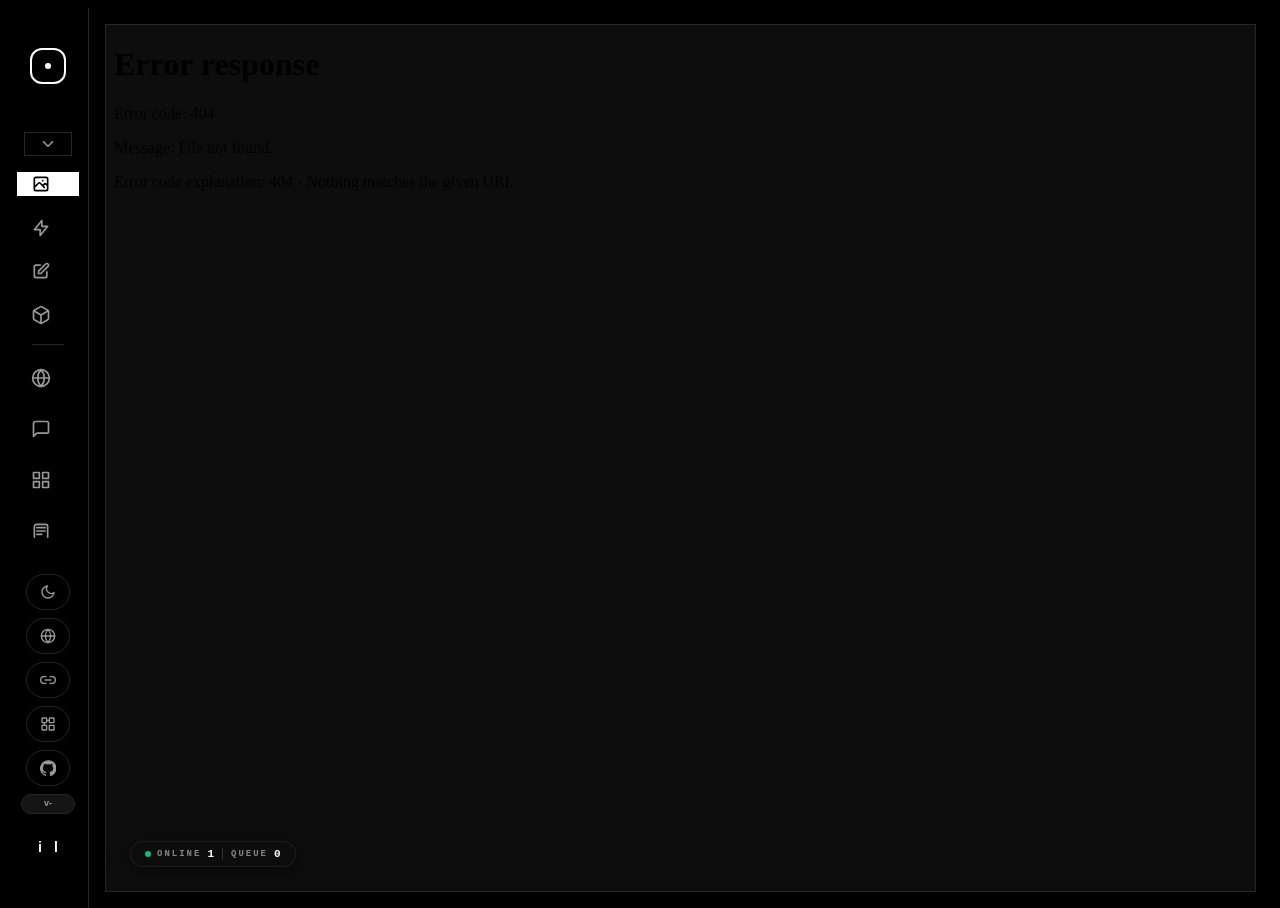
==== commit bac9b3d8: "style(index): apply Bugatti theme to studio shell Override CSS variables to Bugatti palette (pure-bl" ====
--- a/static/index.html
+++ b/static/index.html
@@ -1315,6 +1315,81 @@
         }
         .sidebar.is-collapsing:hover .update-now-text {
             max-width: 42px;
+        }
+    </style>
+
+    <!-- ============================================================
+         Bugatti theme — 来自 DESIGN.md（npx getdesign add bugatti）
+         极简高端汽车风：纯黑画布、白色宽字距大写、发丝级边框、
+         无强调色、锐利直角。以覆盖现有 CSS 变量的方式应用，可逆。
+         ============================================================ -->
+    <style id="bugatti-theme">
+        :root,
+        html.theme-dark,
+        body.theme-dark {
+            --accent: #ffffff;
+            --bg: #000000;
+            --sidebar-bg: #000000;
+            --stage-bg: #0d0d0d;
+            --border: #262626;
+            --stage-border: #262626;
+            --text: #ffffff;
+            --muted: #999999;
+            --nav-hover-bg: #141414;
+            --monitor-bg: rgba(13, 13, 13, 0.82);
+            --monitor-border: rgba(255, 255, 255, 0.08);
+            --monitor-shadow: rgba(0, 0, 0, 0.4);
+            --divider: rgba(255, 255, 255, 0.15);
+            --scrollbar: #3a3a3a;
+            --scrollbar-hover: #555555;
+            --author-name: #ffffff;
+            --social-icon: #666666;
+        }
+
+        /* 全局纯黑画布与文字选区 */
+        html,
+        body {
+            background: #000000;
+        }
+        ::selection {
+            background: #ffffff;
+            color: #000000;
+        }
+
+        /* 锐利直角：舞台与导航去圆角，呈现 Bugatti 的austere感 */
+        .stage {
+            border-radius: 0;
+            border-color: #262626;
+        }
+        .nav-item,
+        .nav-fold-toggle {
+            border-radius: 0;
+        }
+
+        /* 导航文字：Bugatti nav-link —— 大写、宽字距、常规字重 */
+        .nav-text {
+            text-transform: uppercase;
+            letter-spacing: 2px;
+            font-weight: 400;
+            font-size: 12px;
+        }
+
+        /* 激活态：白底黑字反相（修正原本 accent=白 时的「白底白字」不可见问题） */
+        .nav-item.active,
+        html.theme-dark .nav-item.active,
+        body.theme-dark .nav-item.active {
+            background: #ffffff;
+            color: #000000;
+        }
+        .nav-item.active svg,
+        html.theme-dark .nav-item.active svg,
+        body.theme-dark .nav-item.active svg {
+            color: #000000;
+        }
+
+        /* 监视器标签：等宽宽字距，呼应 Bugatti monospace caption */
+        .label-nano {
+            letter-spacing: 2px;
         }
     </style>
 </head>
@@ -1627,8 +1702,8 @@
         const DEFAULT_PAGE_ID = 'zimage';
         const PAGE_IDS = ['zimage','enhance','klein','angle','online','gpt-chat','canvas','asset-manager','api-settings','comfyui-settings'];
         const LOCAL_PAGE_IDS = ['zimage','enhance','klein','angle'];
-        const PROJECT_URL = 'https://github.com/hero8152/Infinite-Canvas';
-        let appInfo = { version:'', repo_url:PROJECT_URL, version_url:'https://raw.githubusercontent.com/hero8152/Infinite-Canvas/main/VERSION' };
+        const PROJECT_URL = 'https://github.com/teribinlau/infinitiv-canvas-vol.2';
+        let appInfo = { version:'', repo_url:PROJECT_URL, version_url:'https://raw.githubusercontent.com/teribinlau/infinitiv-canvas-vol.2/main/VERSION' };
         let updateConnectivityResult = null;
         let projectUpdateRunning = false;
         let projectUpdateAbort = null;  // 当前更新请求的 AbortController，便于用户中途取消
@@ -2068,8 +2143,8 @@
             const github = sources.github || {};
             const ms = sources.modelscope || {};
             return [
-                { name:'GitHub 更新列表', url:github.tree_url || appInfo.tree_url || 'https://api.github.com/repos/hero8152/Infinite-Canvas/git/trees/main?recursive=1', source:'github', required:true },
-                { name:'GitHub 版本文件', url:github.version_url || appInfo.version_url || 'https://raw.githubusercontent.com/hero8152/Infinite-Canvas/main/VERSION', source:'github', required:true },
+                { name:'GitHub 更新列表', url:github.tree_url || appInfo.tree_url || 'https://api.github.com/repos/teribinlau/infinitiv-canvas-vol.2/git/trees/main?recursive=1', source:'github', required:true },
+                { name:'GitHub 版本文件', url:github.version_url || appInfo.version_url || 'https://raw.githubusercontent.com/teribinlau/infinitiv-canvas-vol.2/main/VERSION', source:'github', required:true },
                 { name:'GitHub 主页', url:'https://github.com/', source:'github' },
                 { name:'ModelScope 版本文件', url:ms.version_url || 'https://www.modelscope.cn/api/v1/studio/Daniel8152/Infinite-Canvas/repo?Revision=master&FilePath=VERSION', source:'modelscope', required:true },
                 { name:'ModelScope 空间页面', url:ms.repo_url || 'https://modelscope.cn/studios/Daniel8152/Infinite-Canvas', source:'modelscope' },
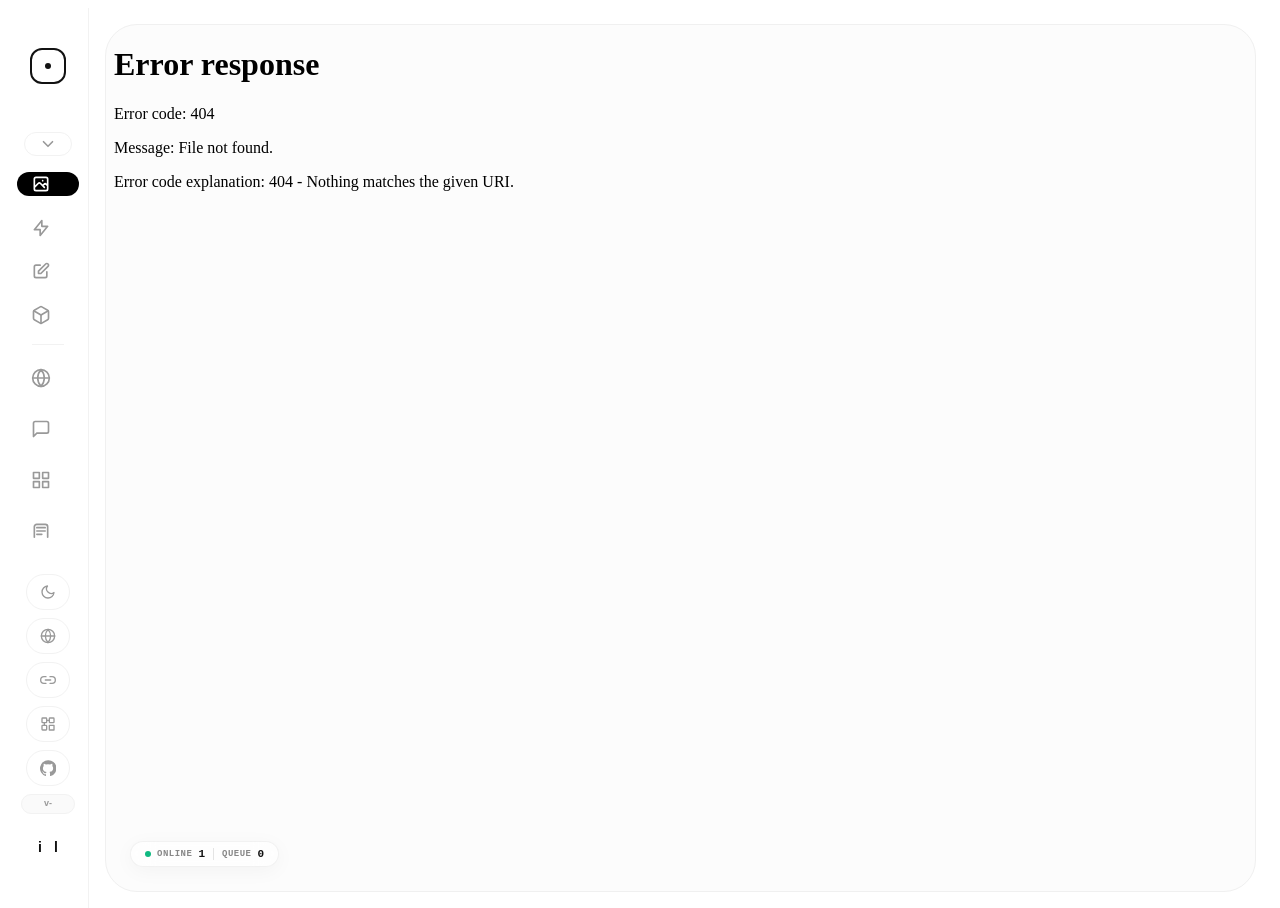
==== commit 1ef5d998: "fix: 禁用一键更新，防止远程覆盖本地修改 - 后端 /api/update-from-github 直接返回 403（安全闸，杜绝远程文件覆盖 main.py/static） - 前端停止更新检测" ====
--- a/static/index.html
+++ b/static/index.html
@@ -1315,81 +1315,6 @@
         }
         .sidebar.is-collapsing:hover .update-now-text {
             max-width: 42px;
-        }
-    </style>
-
-    <!-- ============================================================
-         Bugatti theme — 来自 DESIGN.md（npx getdesign add bugatti）
-         极简高端汽车风：纯黑画布、白色宽字距大写、发丝级边框、
-         无强调色、锐利直角。以覆盖现有 CSS 变量的方式应用，可逆。
-         ============================================================ -->
-    <style id="bugatti-theme">
-        :root,
-        html.theme-dark,
-        body.theme-dark {
-            --accent: #ffffff;
-            --bg: #000000;
-            --sidebar-bg: #000000;
-            --stage-bg: #0d0d0d;
-            --border: #262626;
-            --stage-border: #262626;
-            --text: #ffffff;
-            --muted: #999999;
-            --nav-hover-bg: #141414;
-            --monitor-bg: rgba(13, 13, 13, 0.82);
-            --monitor-border: rgba(255, 255, 255, 0.08);
-            --monitor-shadow: rgba(0, 0, 0, 0.4);
-            --divider: rgba(255, 255, 255, 0.15);
-            --scrollbar: #3a3a3a;
-            --scrollbar-hover: #555555;
-            --author-name: #ffffff;
-            --social-icon: #666666;
-        }
-
-        /* 全局纯黑画布与文字选区 */
-        html,
-        body {
-            background: #000000;
-        }
-        ::selection {
-            background: #ffffff;
-            color: #000000;
-        }
-
-        /* 锐利直角：舞台与导航去圆角，呈现 Bugatti 的austere感 */
-        .stage {
-            border-radius: 0;
-            border-color: #262626;
-        }
-        .nav-item,
-        .nav-fold-toggle {
-            border-radius: 0;
-        }
-
-        /* 导航文字：Bugatti nav-link —— 大写、宽字距、常规字重 */
-        .nav-text {
-            text-transform: uppercase;
-            letter-spacing: 2px;
-            font-weight: 400;
-            font-size: 12px;
-        }
-
-        /* 激活态：白底黑字反相（修正原本 accent=白 时的「白底白字」不可见问题） */
-        .nav-item.active,
-        html.theme-dark .nav-item.active,
-        body.theme-dark .nav-item.active {
-            background: #ffffff;
-            color: #000000;
-        }
-        .nav-item.active svg,
-        html.theme-dark .nav-item.active svg,
-        body.theme-dark .nav-item.active svg {
-            color: #000000;
-        }
-
-        /* 监视器标签：等宽宽字距，呼应 Bugatti monospace caption */
-        .label-nano {
-            letter-spacing: 2px;
         }
     </style>
 </head>
@@ -2544,6 +2469,10 @@
         window.rollbackProjectUpdate = rollbackProjectUpdate;
 
         async function checkForUpdates(manual = false) {
+            // 已禁用更新检测：本项目由 git 维护，不再从远程仓库拉取覆盖本地修改
+            const _ub = document.getElementById('update-now-btn');
+            if(_ub) _ub.classList.remove('show');
+            return;
             const isEn = window.StudioI18n?.lang?.() === 'en';
             const badge = document.getElementById('project-version-badge');
             if(manual && badge) badge.classList.add('checking');
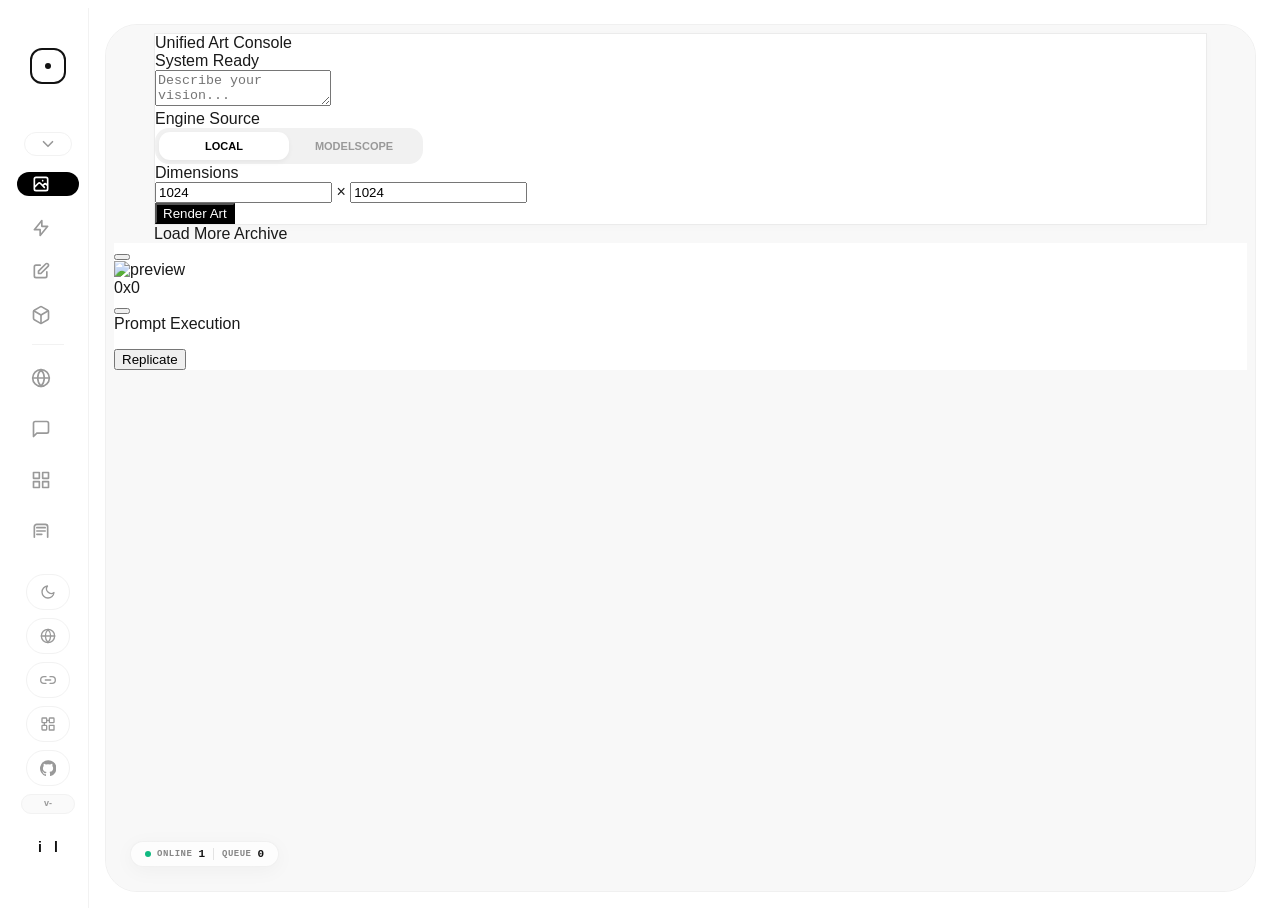
==== commit b30a5f7c: "feat: 建立统一设计 token 基础 (tokens.css) - 新增 tokens.css:颜色对齐现有体系(浅色+深色双套,覆盖 .theme-dark/.studio-theme-dar" ====
--- a/static/index.html
+++ b/static/index.html
@@ -4,6 +4,7 @@
 <head>
     <meta charset="UTF-8">
     <meta name="viewport" content="width=device-width, initial-scale=1.0">
+    <link rel="stylesheet" href="/static/css/tokens.css?v=2026.06.06-ilililab">
     <link rel="icon" href="/static/images/logo.png" type="image/png">
     <title>AI Studio</title>
     <style>
@@ -23,11 +24,11 @@
             } catch(e) {}
         })();
     </script>
-    <script src="/static/vendor/js/tailwindcss-cdn.js?v=2026.06.04"></script>
-    <script src="/static/js/theme.js?v=2026.06.04"></script>
-    <script src="/static/js/i18n.js?v=2026.06.04"></script>
+    <script src="/static/vendor/js/tailwindcss-cdn.js?v=2026.06.06-ilililab"></script>
+    <script src="/static/js/theme.js?v=2026.06.06-ilililab"></script>
+    <script src="/static/js/i18n.js?v=2026.06.06-ilililab"></script>
     <style>
-        @import url('/static/vendor/css/fonts.css?v=2026.06.04');
+        @import url('/static/vendor/css/fonts.css?v=2026.06.06-ilililab');
 
         /* 本地 Tailwind 工具类兜底：CDN 慢/未就绪时也能立刻给图标尺寸，避免首屏左侧栏空白 */
         .w-1\.5 { width: 0.375rem; }
@@ -1504,16 +1505,16 @@
         </script>
 
         <main class="stage">
-            <iframe id="frame-zimage" data-src="/static/zimage.html?v=2026.06.04" class="active" scrolling="yes"></iframe>
-            <iframe id="frame-enhance" data-src="/static/enhance.html?v=2026.06.04" scrolling="yes"></iframe>
-            <iframe id="frame-klein" data-src="/static/klein.html?v=2026.06.04" scrolling="yes"></iframe>
-            <iframe id="frame-angle" data-src="/static/angle.html?v=2026.06.04" scrolling="yes"></iframe>
-            <iframe id="frame-online" data-src="/static/online.html?v=2026.06.04" scrolling="yes"></iframe>
-            <iframe id="frame-gpt-chat" data-src="/static/gpt-chat.html?v=2026.06.04" scrolling="yes"></iframe>
-            <iframe id="frame-canvas" data-src="/static/canvas.html?v=2026.06.04" scrolling="yes"></iframe>
-            <iframe id="frame-asset-manager" data-src="/static/asset-manager.html?v=2026.06.04" scrolling="yes"></iframe>
-            <iframe id="frame-api-settings" data-src="/static/api-settings.html?v=2026.06.04" scrolling="yes"></iframe>
-            <iframe id="frame-comfyui-settings" data-src="/static/comfyui-settings.html?v=2026.06.04" scrolling="yes"></iframe>
+            <iframe id="frame-zimage" data-src="/static/zimage.html?v=2026.06.06-ilililab" class="active" scrolling="yes"></iframe>
+            <iframe id="frame-enhance" data-src="/static/enhance.html?v=2026.06.06-ilililab" scrolling="yes"></iframe>
+            <iframe id="frame-klein" data-src="/static/klein.html?v=2026.06.06-ilililab" scrolling="yes"></iframe>
+            <iframe id="frame-angle" data-src="/static/angle.html?v=2026.06.06-ilililab" scrolling="yes"></iframe>
+            <iframe id="frame-online" data-src="/static/online.html?v=2026.06.06-ilililab" scrolling="yes"></iframe>
+            <iframe id="frame-gpt-chat" data-src="/static/gpt-chat.html?v=2026.06.06-ilililab" scrolling="yes"></iframe>
+            <iframe id="frame-canvas" data-src="/static/canvas.html?v=2026.06.06-ilililab" scrolling="yes"></iframe>
+            <iframe id="frame-asset-manager" data-src="/static/asset-manager.html?v=2026.06.06-ilililab" scrolling="yes"></iframe>
+            <iframe id="frame-api-settings" data-src="/static/api-settings.html?v=2026.06.06-ilililab" scrolling="yes"></iframe>
+            <iframe id="frame-comfyui-settings" data-src="/static/comfyui-settings.html?v=2026.06.06-ilililab" scrolling="yes"></iframe>
 
             <div class="nano-monitor" id="nano-monitor">
                 <div class="stat-group">
--- a/static/css/tokens.css
+++ b/static/css/tokens.css
@@ -0,0 +1,141 @@
+/* ============================================================
+   Infinite-Canvas / ilililab — 统一设计 token（基础层）
+   ------------------------------------------------------------
+   颜色对齐 canvas.css 现有体系（浅色 + 深色），确保引入后视觉不变；
+   新增 spacing / radius / 字号 / 阴影 / 动效 token 供后续逐步迁移硬编码。
+
+   引入规则：本文件应在所有其他 CSS / inline <style> 之前 link。
+   页面若已有自己的 :root 颜色定义，会就近覆盖这里的颜色（视觉不变）；
+   而本文件新增的 --space-* / --radius-* / --text-* 等会全局可用并兜底。
+
+   标准断点（供 @media 统一引用，CSS 变量不能直接用于 @media，此处为团队约定）：
+     sm 640px · md 768px · lg 1024px · xl 1280px · 2xl 1536px
+   ============================================================ */
+
+:root {
+  /* ---------- 颜色 / 表面（对齐 canvas.css）---------- */
+  --page: #f8fafc;
+  --grid: #d9e1ea;
+  --panel: rgba(255, 255, 255, .92);
+  --card: rgba(255, 255, 255, .96);
+  --card-solid: #fff;
+  --soft: #f8fafc;
+  --soft-2: #f1f5f9;
+  --line: #e8edf3;
+  --line-2: #cbd5e1;
+  --text: #111827;
+  --muted: #64748b;
+  --faint: #94a3b8;
+  --shadow: rgba(15, 23, 42, .08);
+  --strong: #111827;
+  --strong-text: #fff;
+  /* 常见同义别名（部分页面用 --bg / --accent / --border） */
+  --bg: #f8fafc;
+  --accent: #111827;
+  --border: #e8edf3;
+
+  /* ---------- 语义状态色 ---------- */
+  --success: #16a34a;
+  --warning: #d97706;
+  --danger: #dc2626;
+  --danger-soft: #fee2e2;
+  --info: #2563eb;
+
+  /* ---------- 间距 scale（4px 基准）---------- */
+  --space-0: 0;
+  --space-1: 4px;
+  --space-2: 8px;
+  --space-3: 12px;
+  --space-4: 16px;
+  --space-5: 20px;
+  --space-6: 24px;
+  --space-8: 32px;
+  --space-10: 40px;
+  --space-12: 48px;
+  --space-16: 64px;
+
+  /* ---------- 圆角 ---------- */
+  --radius-xs: 4px;
+  --radius-sm: 7px;
+  --radius-md: 10px;
+  --radius-lg: 14px;
+  --radius-xl: 20px;
+  --radius-2xl: 24px;
+  --radius-full: 999px;
+
+  /* ---------- 字号 scale ---------- */
+  --text-2xs: 9px;
+  --text-xs: 10.5px;
+  --text-sm: 12px;
+  --text-base: 13px;
+  --text-md: 14px;
+  --text-lg: 16px;
+  --text-xl: 20px;
+  --text-2xl: 24px;
+  --text-3xl: 30px;
+  --leading-tight: 1.2;
+  --leading-normal: 1.5;
+
+  /* ---------- 字体栈 ---------- */
+  --font-sans: 'Inter', -apple-system, BlinkMacSystemFont, 'Segoe UI', Roboto, 'PingFang SC', 'Microsoft YaHei', sans-serif;
+  --font-mono: 'JetBrains Mono', ui-monospace, SFMono-Regular, Menlo, Consolas, monospace;
+
+  /* ---------- 阴影 / 高度 ---------- */
+  --elev-1: 0 1px 3px rgba(15, 23, 42, .06);
+  --elev-2: 0 4px 12px rgba(15, 23, 42, .10);
+  --elev-3: 0 16px 44px rgba(15, 23, 42, .08);
+  --elev-4: 0 24px 60px rgba(15, 23, 42, .16);
+
+  /* ---------- 动效 ---------- */
+  --ease: cubic-bezier(.4, 0, .2, 1);
+  --ease-out: cubic-bezier(.16, 1, .3, 1);
+  --ease-in-out: cubic-bezier(.65, 0, .35, 1);
+  --easing: cubic-bezier(.4, 0, .2, 1);
+  --dur-fast: .12s;
+  --dur-base: .18s;
+  --dur-slow: .32s;
+}
+
+/* ---------- 深色模式（覆盖两套现有机制：.theme-dark 与 .studio-theme-dark）---------- */
+.theme-dark,
+.studio-theme-dark,
+.studio-theme-dark body {
+  --page: #0b1020;
+  --grid: rgba(148, 163, 184, .16);
+  --panel: rgba(17, 24, 39, .9);
+  --card: rgba(15, 23, 42, .96);
+  --card-solid: #111827;
+  --soft: #1e293b;
+  --soft-2: #263449;
+  --line: #334155;
+  --line-2: #64748b;
+  --text: #f8fafc;
+  --muted: #cbd5e1;
+  --faint: #94a3b8;
+  --shadow: rgba(0, 0, 0, .28);
+  --strong: #f8fafc;
+  --strong-text: #0f172a;
+  --bg: #0b1020;
+  --accent: #f8fafc;
+  --border: #334155;
+
+  --success: #22c55e;
+  --warning: #f59e0b;
+  --danger: #f87171;
+  --danger-soft: rgba(248, 113, 113, .14);
+  --info: #60a5fa;
+
+  --elev-1: 0 1px 3px rgba(0, 0, 0, .3);
+  --elev-2: 0 4px 12px rgba(0, 0, 0, .4);
+  --elev-3: 0 16px 44px rgba(0, 0, 0, .28);
+  --elev-4: 0 24px 60px rgba(0, 0, 0, .5);
+}
+
+/* 尊重系统「减少动态效果」偏好（全局兜底，组件可覆盖） */
+@media (prefers-reduced-motion: reduce) {
+  :root {
+    --dur-fast: 0s;
+    --dur-base: 0s;
+    --dur-slow: 0s;
+  }
+}
